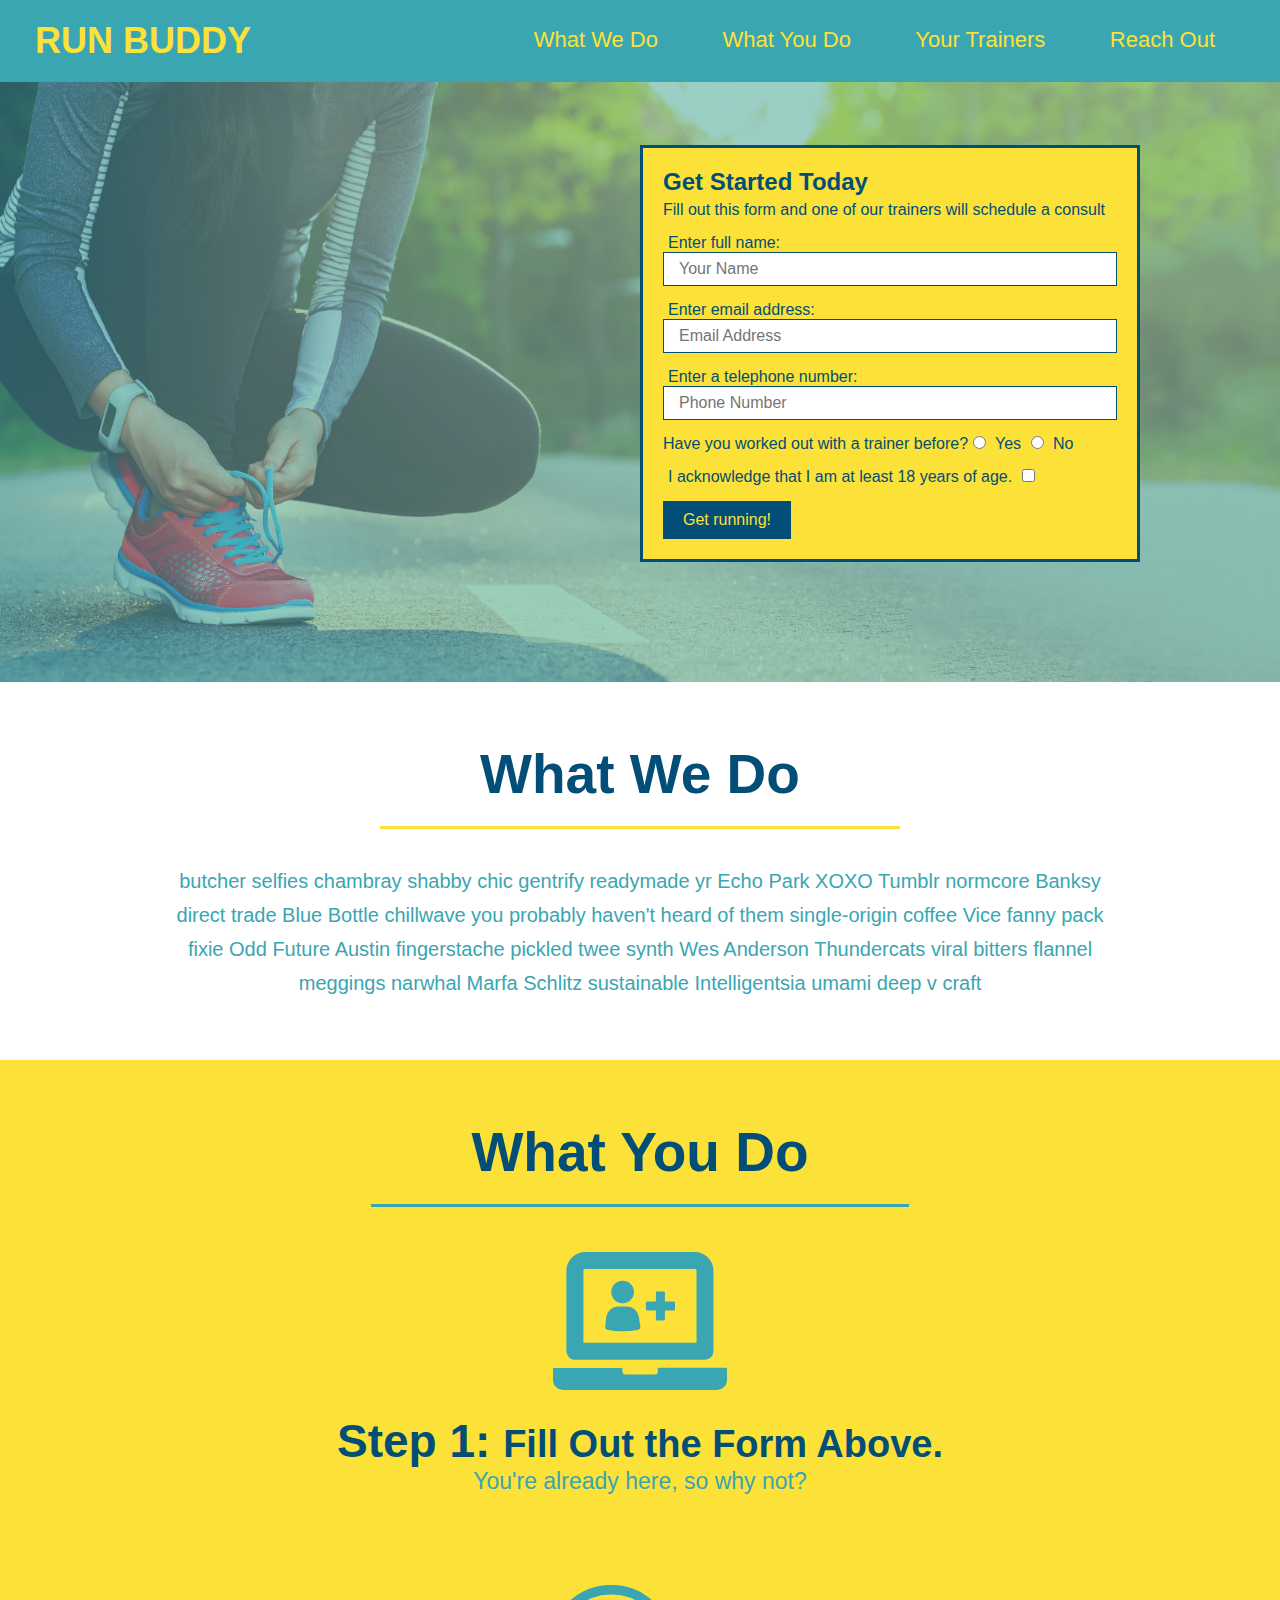
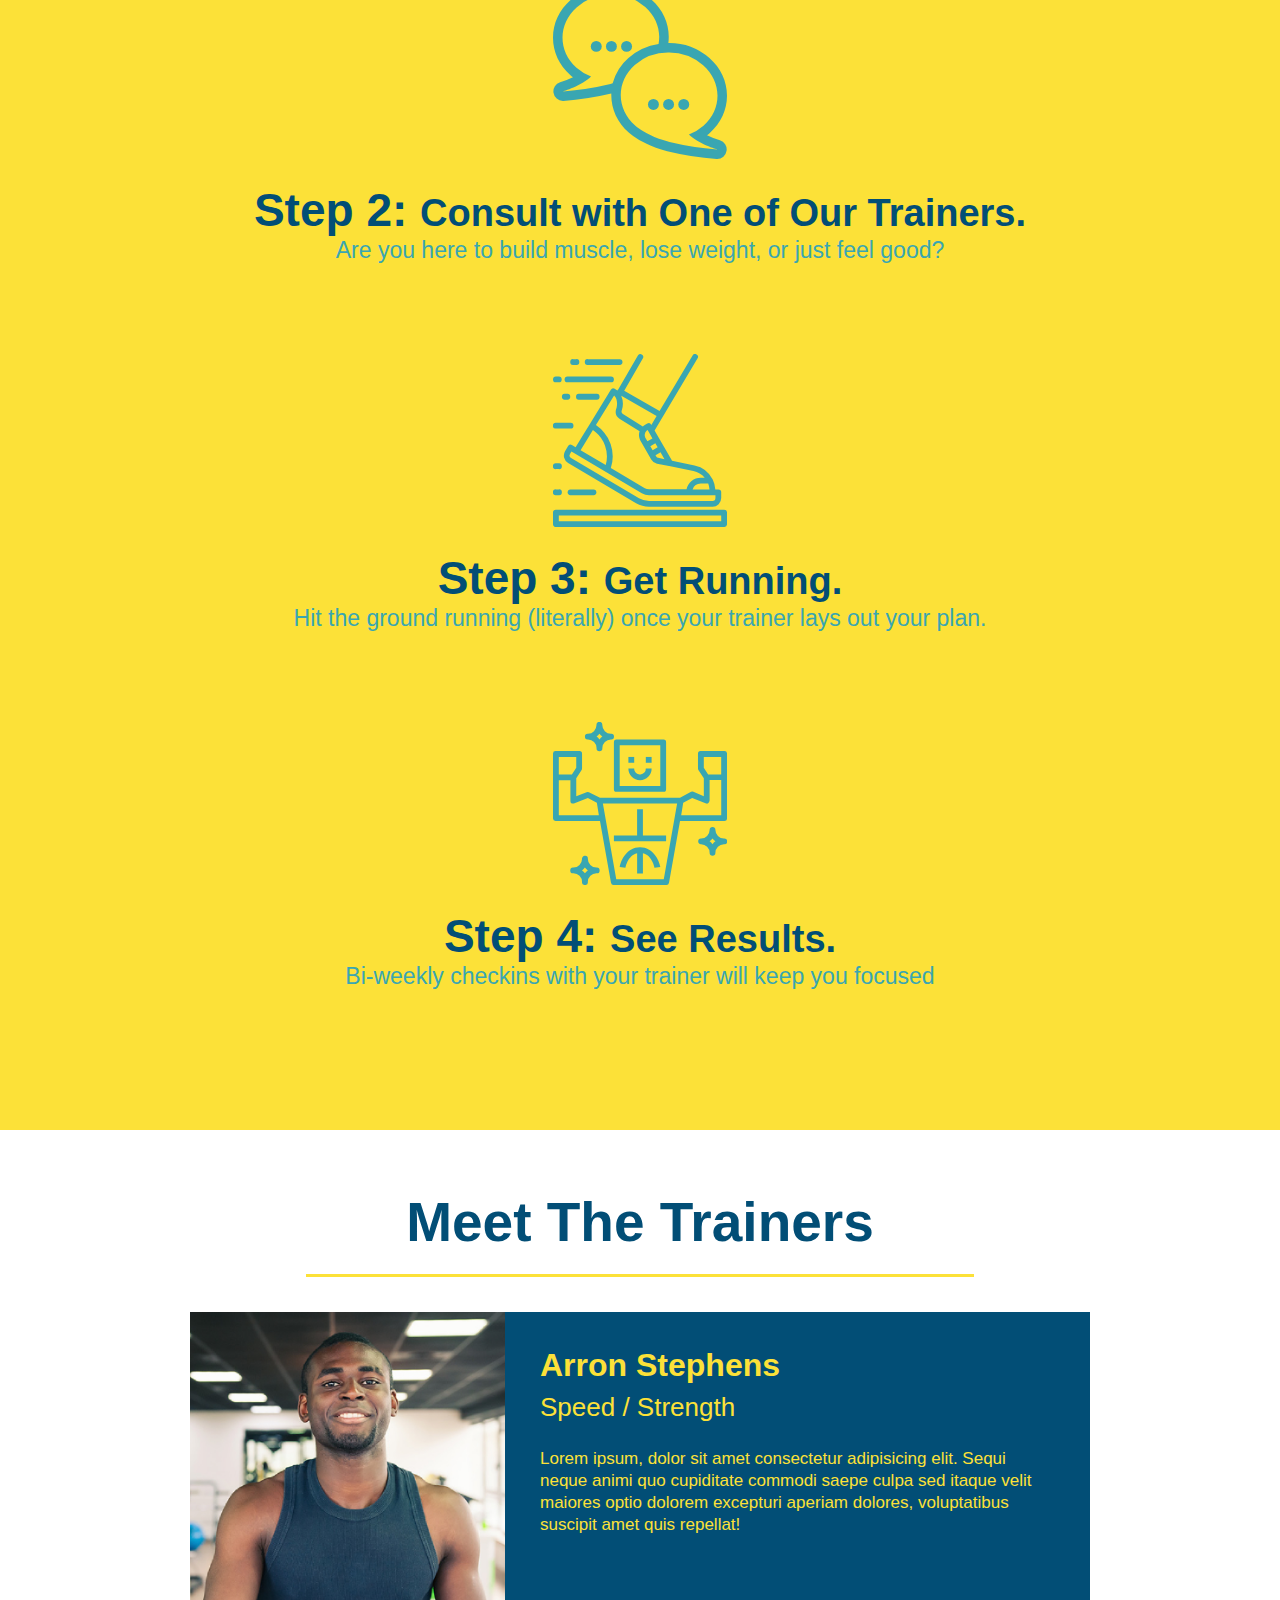
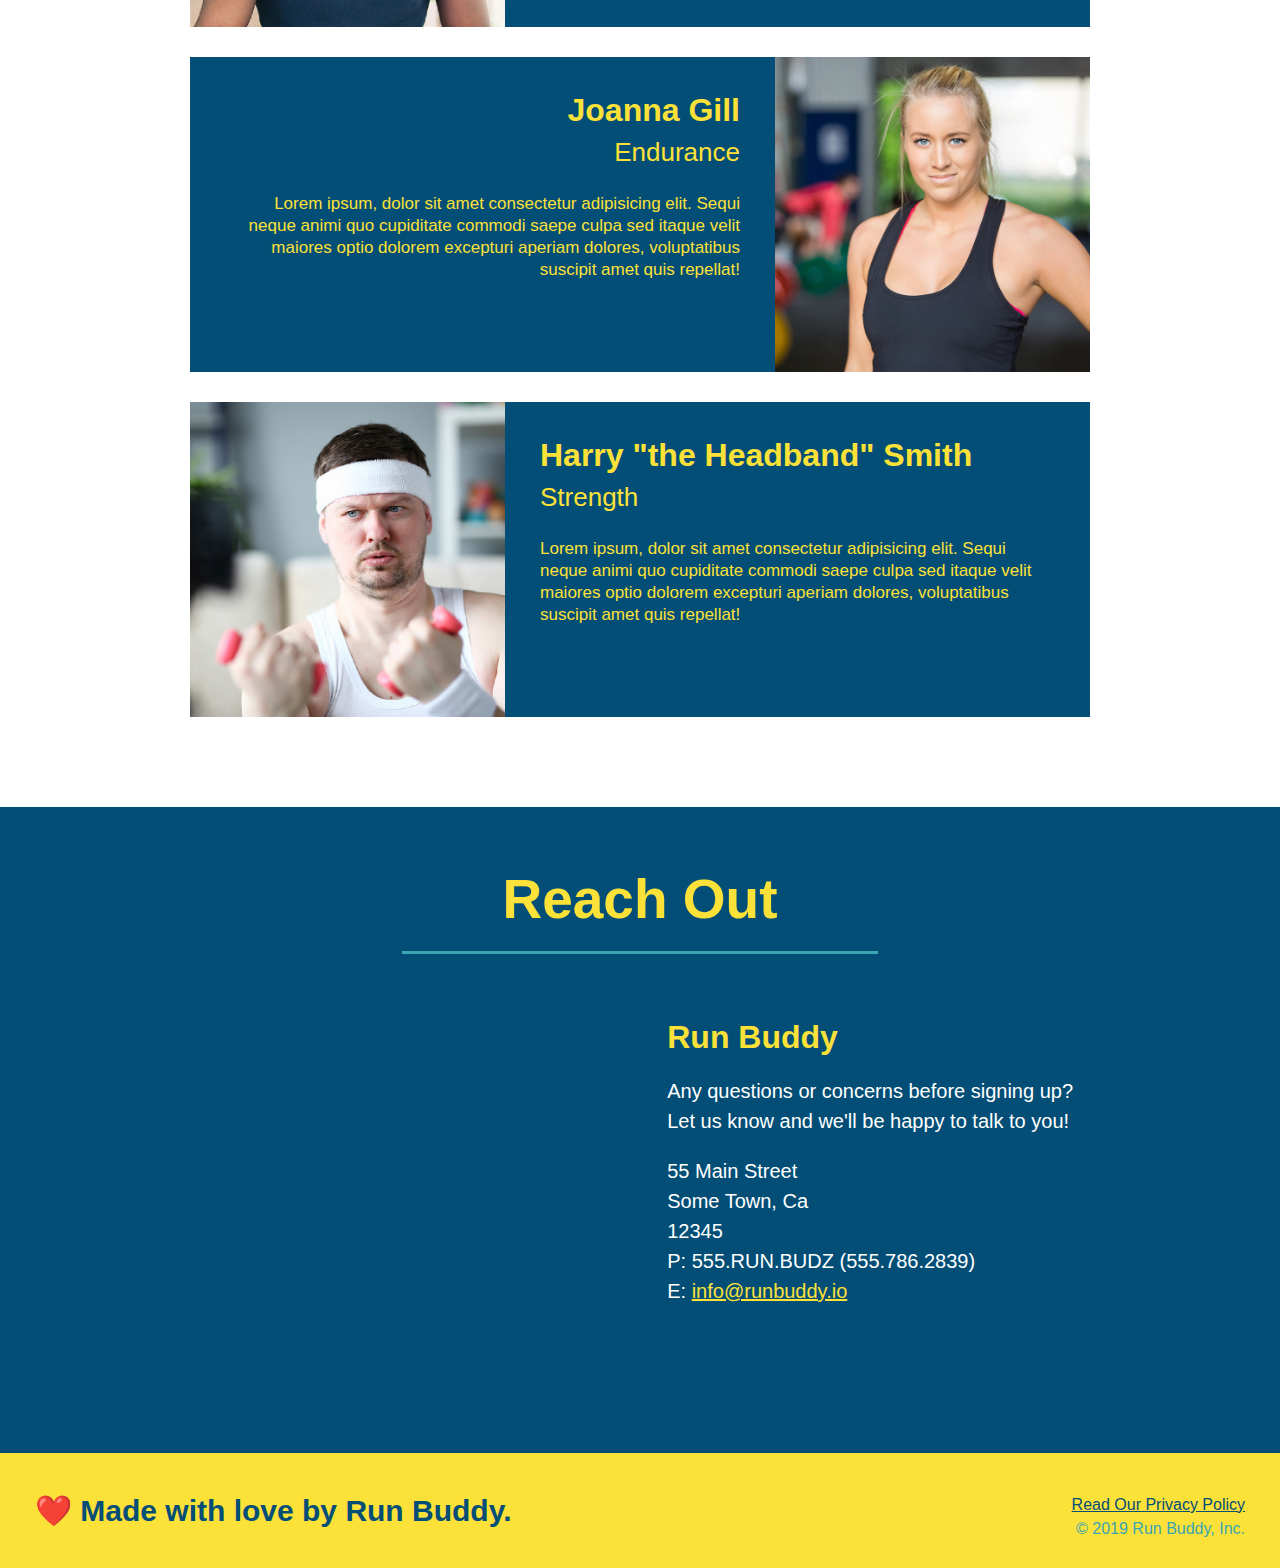
==== 1.6/index.html @ 6d33ef6d "privacy policy" ====
<!DOCTYPE html>
<html lang="en">

<head>
  <meta charset="UTF-8" />
  <title>Run Buddy</title>
  <link rel="stylesheet" href="./assets/css/style.css" />
</head>

<body>
  <!-- navigation -->
  <header>
    <h1>
      <a href="/">
        RUN BUDDY
      </a>
    </h1>
    <nav>
      <!-- Unordered list element -->
      <ul>
        <!-- List item element-->
        <li>
          <!-- Anchor element -->
          <a href="#what-we-do">What We Do</a>
        </li>
        <li>
          <a href="#what-you-do">What You Do</a>
        </li>
        <li>
          <a href="#your-trainers">Your Trainers</a>
        </li>
        <li>
          <a href="#reach-out">Reach Out</a>
        </li>
      </ul>
    </nav>
  </header>

  <!-- hero/jumbotron -->
  <section class="hero">
    <div class="hero-form">
      <h3>Get Started Today</h3>
      <p>Fill out this form and one of our trainers will schedule a consult</p>
      <form>
        <label for="name">Enter full name:</label>
        <input type="text" placeholder="Your Name" name="name" id="name" class="form-input" />
        <label for="email">Enter email address:</label>
        <input type="text" placeholder="Email Address" name="email" id="email" class="form-input" />
        <label for="phone">Enter a telephone number:</label>
        <input type="text" placeholder="Phone Number" name="phone" id="phone" class="form-input" />
        <p>
          Have you worked out with a trainer before?
          <input type="radio" name="trainer-confirm" id="trainer-yes" />
          <label for="trainer-yes">Yes</label>
          <input type="radio" name="trainer-confirm" id="trainer-no" />
          <label for="trainer-no">No</label>
        </p>
        <p>
          <label for="checkbox">
            I acknowledge that I am at least 18 years of age.
          </label>
          <input type="checkbox" name="checkpoint1" id="checkbox" />
        </p>
        <button type="submit">
          Get running!
        </button>
      </form>
    </div>
  </section>

  <!-- "what we do" section -->
  <section id="what-we-do" class="intro">
    <h2 class="section-title primary-border">What We Do</h2>
    <p>
      butcher selfies chambray shabby chic gentrify readymade yr Echo Park XOXO Tumblr normcore Banksy direct trade Blue
      Bottle chillwave you probably haven't heard of them single-origin coffee Vice fanny pack fixie Odd Future Austin
      fingerstache pickled twee synth Wes Anderson Thundercats viral bitters flannel meggings narwhal Marfa Schlitz
      sustainable Intelligentsia umami deep v craft
    </p>
  </section>

  <!-- "what you do" section -->
  <section id="what-you-do" class="steps">
    <h2 class="section-title secondary-border">What You Do</h2>

    <div>
      <img src="./assets/images/step-1.svg" alt="" />
      <h3>Step 1: <span>Fill Out the Form Above.</span></h3>
      <p>You're already here, so why not?</p>
    </div>

    <div>
      <img src="./assets/images/step-2.svg" alt="" />
      <h3>Step 2: <span>Consult with One of Our Trainers.</span></h3>
      <p>Are you here to build muscle, lose weight, or just feel good?</p>
    </div>

    <div>
      <img src="./assets/images/step-3.svg" alt="" />
      <h3>Step 3: <span>Get Running.</span></h3>
      <p>Hit the ground running (literally) once your trainer lays out your plan.</p>
    </div>

    <div>
      <img src="./assets/images/step-4.svg" alt="" />
      <h3>Step 4: <span>See Results.</span></h3>
      <p>Bi-weekly checkins with your trainer will keep you focused</p>
    </div>
  </section>

  <!-- "meet the trainers" section -->
  <section id="your-trainers" class="trainers">
    <h2 class="section-title primary-border">Meet The Trainers</h2>
    <article class="trainer">
      <img src="./assets/images/trainer-1.jpg" alt="Arron Stephens in his workout clothes, ready to pump iron" />
      <div class="trainer-bio text-left">
        <h3>Arron Stephens</h3>
        <h4>Speed / Strength</h4>
        <p>
          Lorem ipsum, dolor sit amet consectetur adipisicing elit. Sequi neque animi quo cupiditate commodi saepe culpa
          sed
          itaque velit maiores optio dolorem excepturi aperiam dolores, voluptatibus suscipit amet quis repellat!
        </p>
      </div>
    </article>

    <!-- second trainer bio -->
    <article class="trainer">
      <div class="trainer-bio text-right">
        <h3>Joanna Gill</h3>
        <h4>Endurance</h4>
        <p>
          Lorem ipsum, dolor sit amet consectetur adipisicing elit. Sequi neque animi quo cupiditate commodi saepe culpa
          sed
          itaque velit maiores optio dolorem excepturi aperiam dolores, voluptatibus suscipit amet quis repellat!
        </p>
      </div>
      <img src="./assets/images/trainer-2.jpg" alt="Joanna Gill cooling off after a workout" />
    </article>

    <!-- third trainer bio -->
    <article class="trainer">
      <img src="./assets/images/trainer-3.jpg"
        alt="Harry Smith wearing a headband and lifting comically small pink weights" />
      <div class="trainer-bio text-left">
        <h3>Harry "the Headband" Smith</h3>
        <h4>Strength</h4>
        <p>
          Lorem ipsum, dolor sit amet consectetur adipisicing elit. Sequi neque animi quo cupiditate commodi saepe culpa
          sed
          itaque velit maiores optio dolorem excepturi aperiam dolores, voluptatibus suscipit amet quis repellat!
        </p>
      </div>
    </article>
  </section>

  <!-- "reach out" section -->
  <section id="reach-out" class="contact">
    <h2 class="section-title secondary-border">Reach Out</h2>
    <div class="contact-info">
      <iframe
        src="https://www.google.com/maps/embed?pb=!1m18!1m12!1m3!1d3147.1079747227936!2d-120.42364418397035!3d37.92790791110593!2m3!1f0!2f0!3f0!3m2!1i1024!2i768!4f13.1!3m3!1m2!1s0x8090c49129b6ac57%3A0xb56c7eb95a2cd8bd!2sMain%20St%2C%20California%2095327!5e0!3m2!1sen!2sus!4v1616426329495!5m2!1sen!2sus"
        style="border:0;" allowfullscreen="" loading="lazy">
      </iframe>
      <div>
        <h3>Run Buddy</h3>
        <p>
          Any questions or concerns before signing up?
          <br />
          Let us know and we'll be happy to talk to you!
        </p>
        <address>
          55 Main Street <br />
          Some Town, Ca <br />
          12345<br />
          P: 555.RUN.BUDZ (555.786.2839)<br />
          E: <a href="mailto:info@runbuddy.io">info@runbuddy.io</a>
        </address>
      </div>
    </div>
  </section>

  <!-- footer -->
  <footer>
    <h2>❤️ Made with love by Run Buddy.</h2>
    <div>
      <a href="./privacy-policy.html">Read Our Privacy Policy</a><br />
      &copy; 2019 Run Buddy, Inc.
    </div>
  </footer>
</body>

</html>
---- 1.6/assets/css/style.css ----
* {
  margin: 0;
  padding: 0;
  box-sizing: border-box;
}

body {
  /* more on this crazy alphanumerical value in a minute! */
  color: #39a6b2;
  font-family: Helvetica, Arial, sans-serif;
}

/* apply styles to <header> */
header {
  padding: 20px 35px;
  background-color: #39a6b2;
}

header h1 {
  font-weight: bold;
  font-size: 36px;
  color: #fce138;
  margin: 0;
  display: inline;
}
header a {
  text-decoration: none;
  color: #fce138;
}

header nav {
  float: right;
  margin: 7px 0;
}

header nav ul li {
  display: inline;
}

header nav ul li a {
  margin: 0 30px;
  font-weight: lighter;
  font-size: 22px;
}

footer {
  background: #fce138;
  width: 100%;
  padding: 40px 35px;
}

footer h2 {
  display: inline;
  color: #024e76;
  font-size: 30px;
  margin: 0;
}

footer div {
  float: right;
  line-height: 1.5;
  text-align: right;
}

footer a {
  color: #024e76;
}

section {
  padding: 60px;
}

/* Hero Style Start */
.hero {
  background-image: url('../images/hero-bg.jpg');
  height: 600px;
  background-size: cover;
  background-position: center;
  position: relative;
}
/* Hero Style End */

.hero-form {
  border: 3px solid #024e76;
  background-color: #fce138;
  padding: 20px;
  width: 500px;
  color: #024e76;
  position: absolute;
  bottom: 120px;
  right: 140px;
}

.hero-form h3 {
  font-size: 24px;
  margin: 0;
}
.hero-form p {
  margin: 5px 0 15px 0;
}

.form-input {
  border: 1px solid #024e76;
  display: block;
  padding: 7px 15px;
  font-size: 16px;
  color: #024e76;
  width: 100%;
  margin-bottom: 15px;
}

.hero-form label {
  margin: 0 5px;
}

.hero-form button {
  color: #fce138;
  background-color: #024e76;
  border: none;
  padding: 10px 20px;
  font-size: 16px;
}

.intro {
  text-align: center;
}

.intro p {
  line-height: 1.7;
  color: #39a6b2;
  width: 80%;
  font-size: 20px;
  margin: 0 auto;
}

.steps {
  text-align: center;
  background: #fce138;
}

.steps div {
  margin-bottom: 80px;
}

.steps img {
  width: 15%;
  margin: 10px 0;
}

.steps h3 {
  color: #024e76;
  font-size: 46px;
  margin-top: 10px;
}

.steps p {
  color: #39a6b2;
  font-size: 23px;
}

.steps span {
  font-size: 38px;
}

.section-title {
  font-size: 55px;
  color: #024e76;
  margin-bottom: 35px;
  padding: 0 100px 20px 100px;
  display: inline-block;
  border-bottom: 3px solid;
}

.primary-border {
  border-color: #fce138;
}

.secondary-border {
  border-color: #39a6b2;
}

.trainers {
  text-align: center;
}

.trainer {
  width: 900px;
  margin: 0 auto 30px auto;
  background: #024e76;
  color: #fce138;
  overflow: auto;
}

.trainer img {
  width: 35%;
  float: left;
}

.trainer-bio {
  padding: 35px;
  float: left;
  width: 65%;
}

.trainer-bio h3 {
  font-size: 32px;
  margin-bottom: 8px;
}

.trainer-bio h4 {
  font-weight: lighter;
  font-size: 26px;
  margin-bottom: 25px;
}

.trainer-bio p {
  font-size: 17px;
  line-height: 1.3;
}

.text-left {
  text-align: left;
}

.text-right {
  text-align: right;
}

/* REACH OUT STYLES START */
.contact {
  text-align: center;
  background: #024e76;
}

.contact h2 {
  color: #fce138;
}

.contact-info iframe {
  width: 400px;
  height: 400px;
}

.contact-info div {
  width: 410px;
  display: inline-block;
  vertical-align: top;
  text-align: left;
  margin: 30px 0 0 60px;
  color: white;
}

.contact-info h3 {
  color: #fce138;
  font-size: 32px;
}

.contact-info p,
.contact-info address {
  margin: 20px 0;
  line-height: 1.5;
  font-size: 20px;
  font-style: normal;
}

.contact-info a {
  color: #fce138;
}

/* REACH OUT STYLES END */
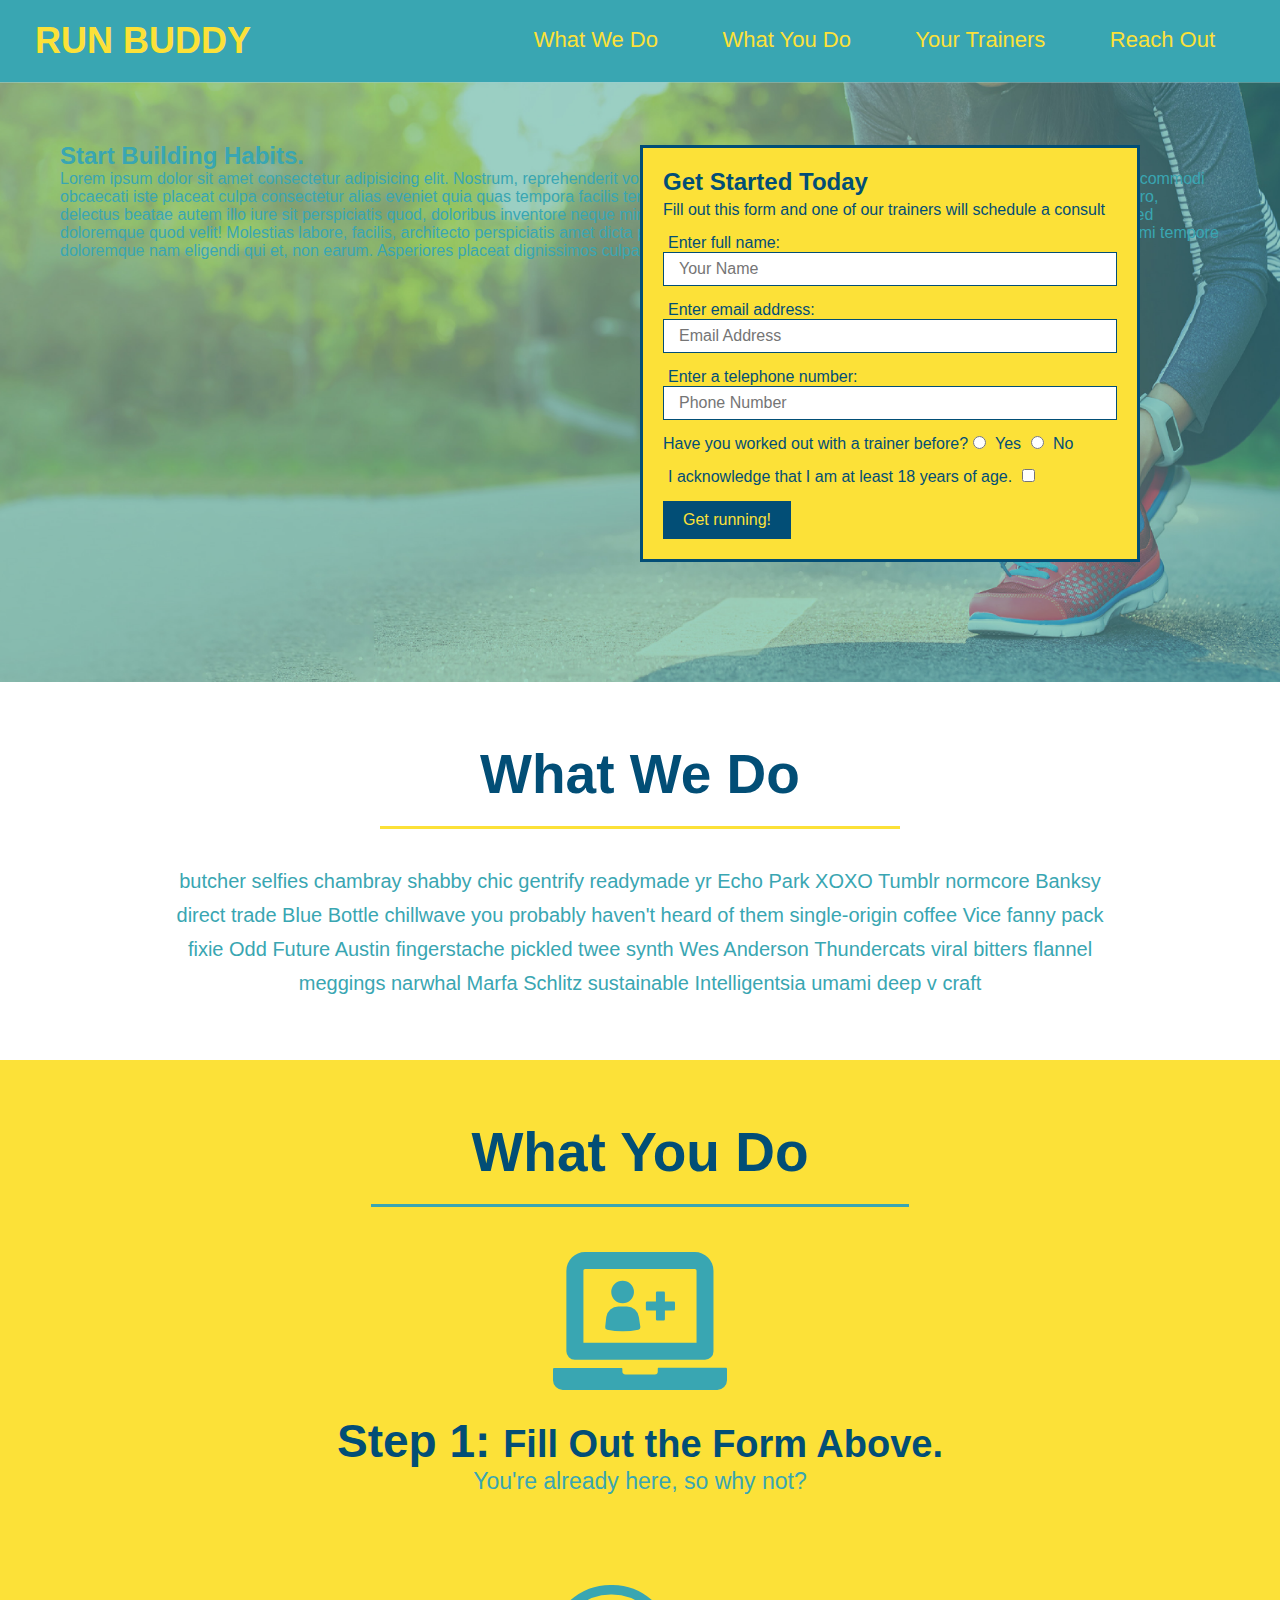
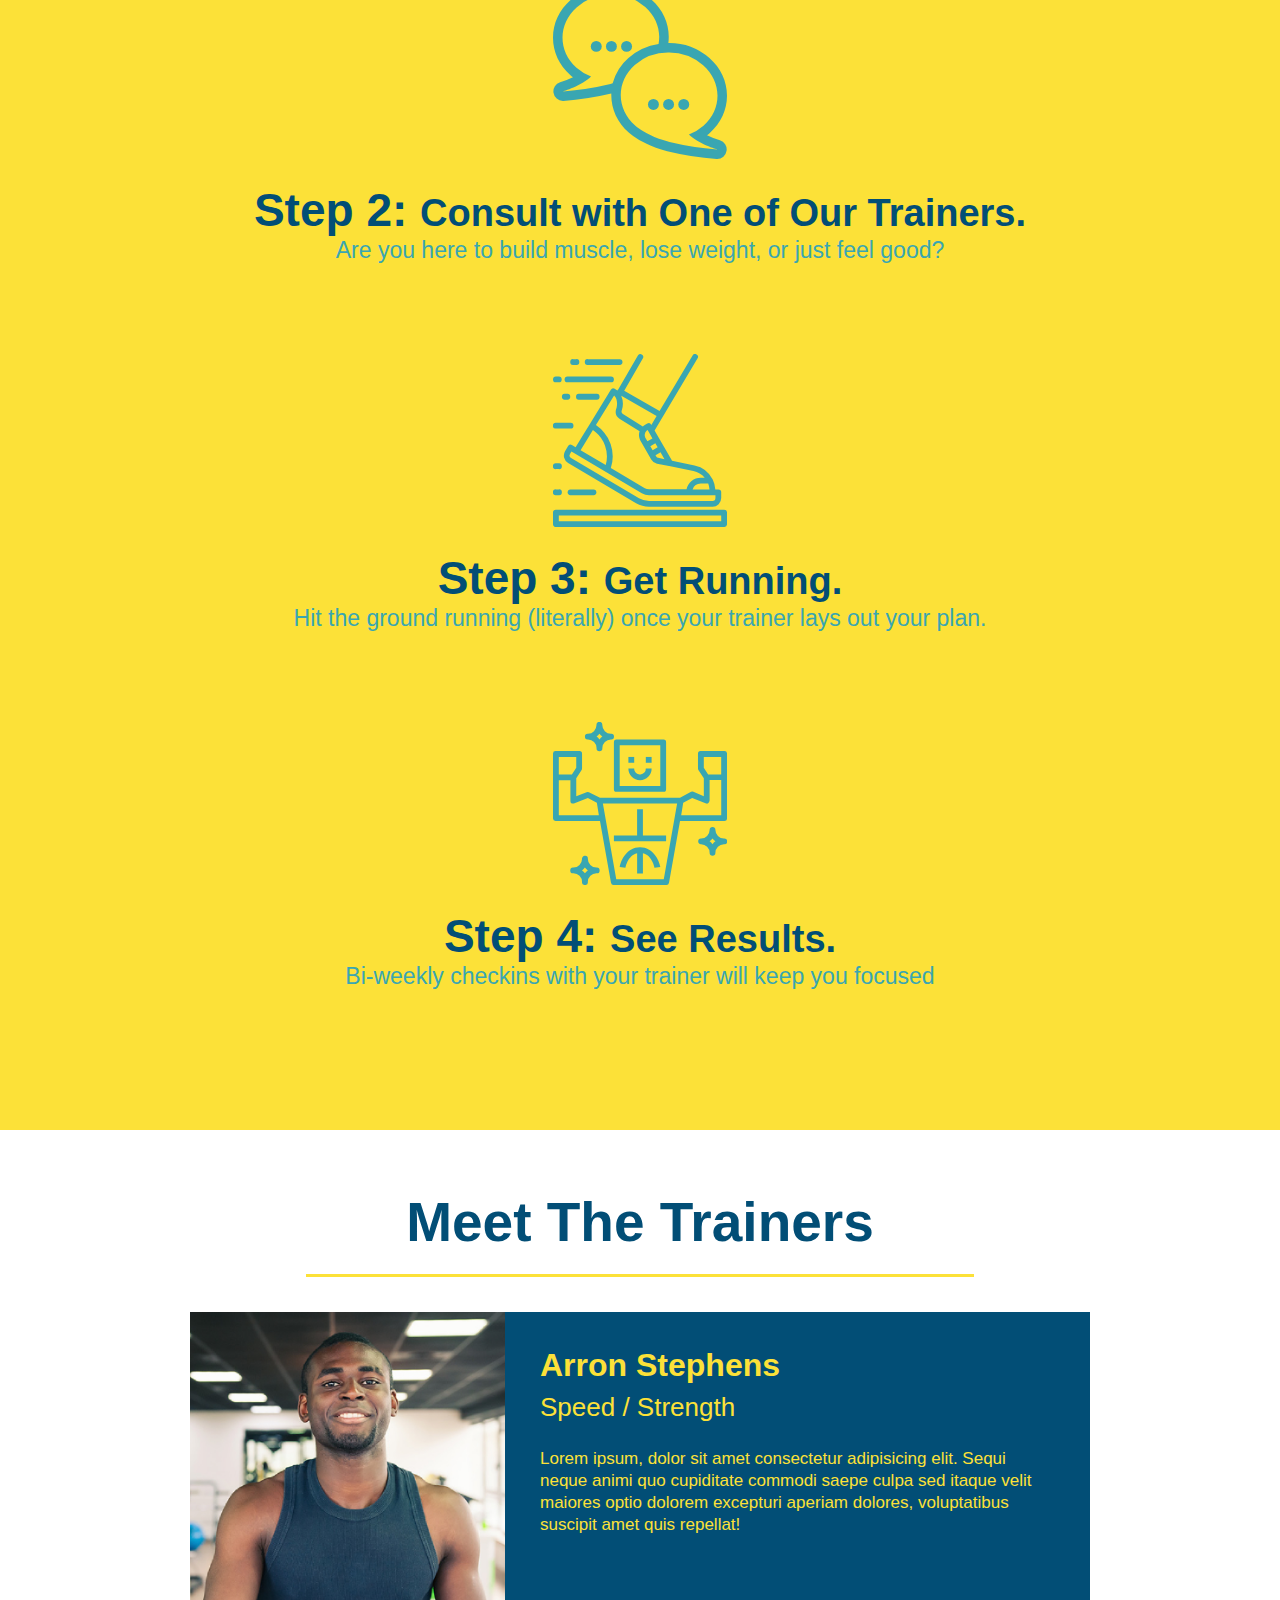
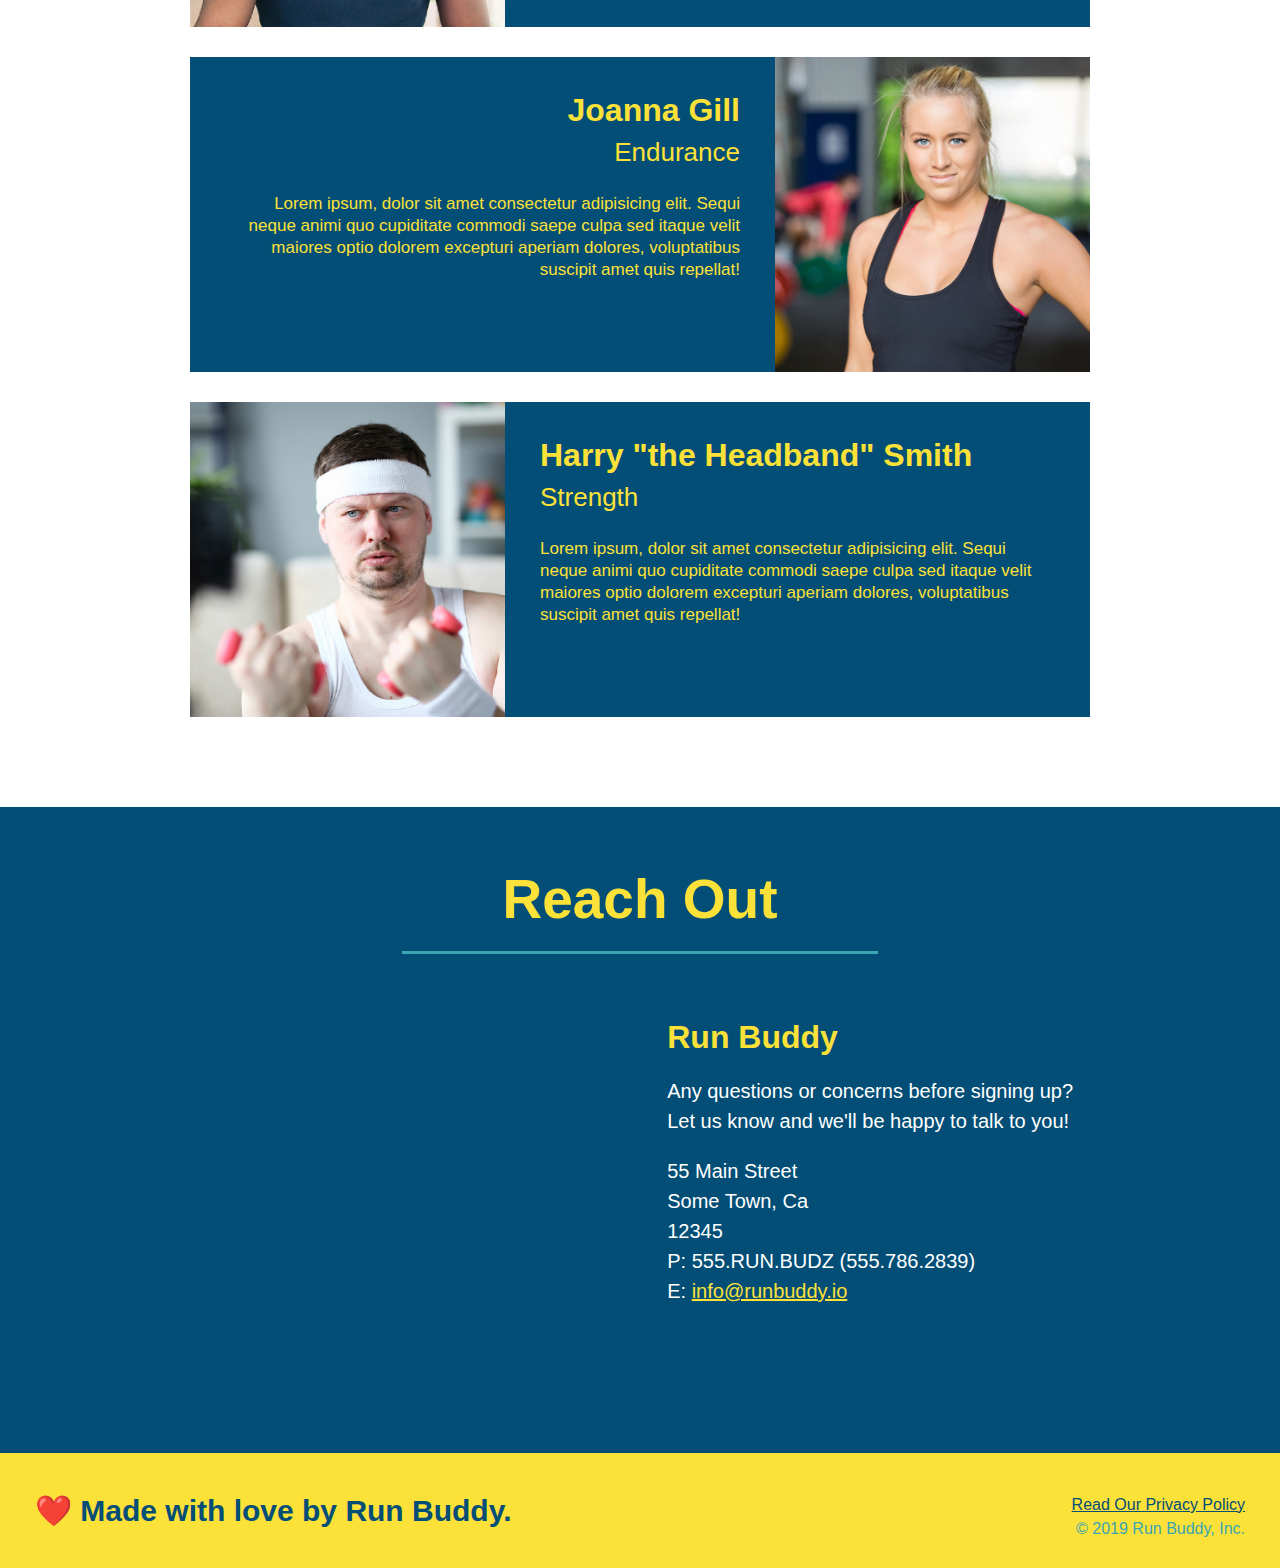
==== commit a9a23c47: "add content to hero, replace image" ====
--- a/1.6/index.html
+++ b/1.6/index.html
@@ -11,7 +11,7 @@
   <!-- navigation -->
   <header>
     <h1>
-      <a href="/">
+      <a href="./index.html">
         RUN BUDDY
       </a>
     </h1>
@@ -38,6 +38,16 @@
 
   <!-- hero/jumbotron -->
   <section class="hero">
+    <div class="hero-cta">
+      <h2>Start Building Habits.</h2>
+      <p>Lorem ipsum dolor sit amet consectetur adipisicing elit. Nostrum, reprehenderit voluptatum adipisci eos
+        deserunt doloribus quasi numquam optio sit velit commodi obcaecati iste placeat culpa consectetur alias eveniet
+        quia quas tempora facilis tempore molestias blanditiis qui? Laudantium pariatur ipsa iusto atque vero, delectus
+        beatae autem illo iure sit perspiciatis quod, doloribus inventore neque minima officiis aperiam iste dicta
+        laborum! Officia ad eum quam! Saepe sed doloremque quod velit! Molestias labore, facilis, architecto
+        perspiciatis amet dicta pariatur porro minima mollitia placeat cumque quibusdam voluptate animi tempore
+        doloremque nam eligendi qui et, non earum. Asperiores placeat dignissimos culpa, veniam aliquam minima illo.</p>
+    </div>
     <div class="hero-form">
       <h3>Get Started Today</h3>
       <p>Fill out this form and one of our trainers will schedule a consult</p>
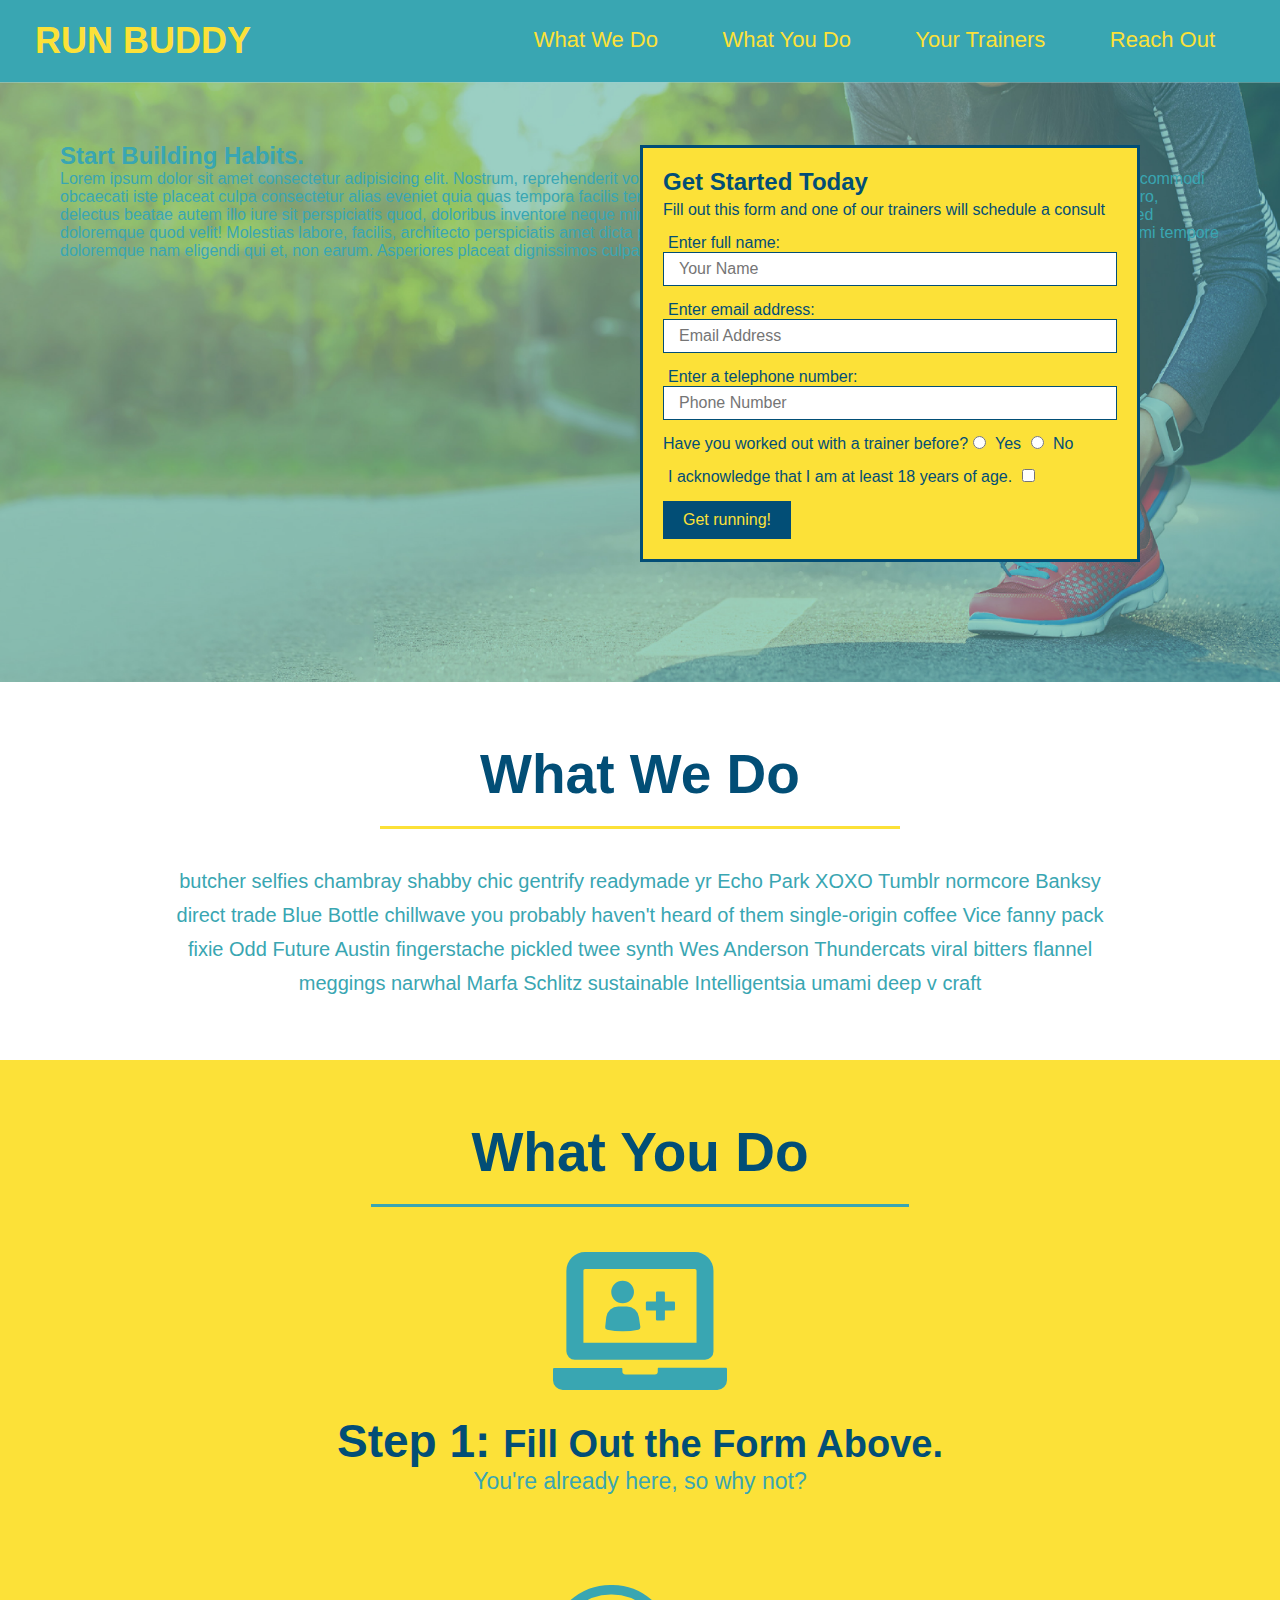
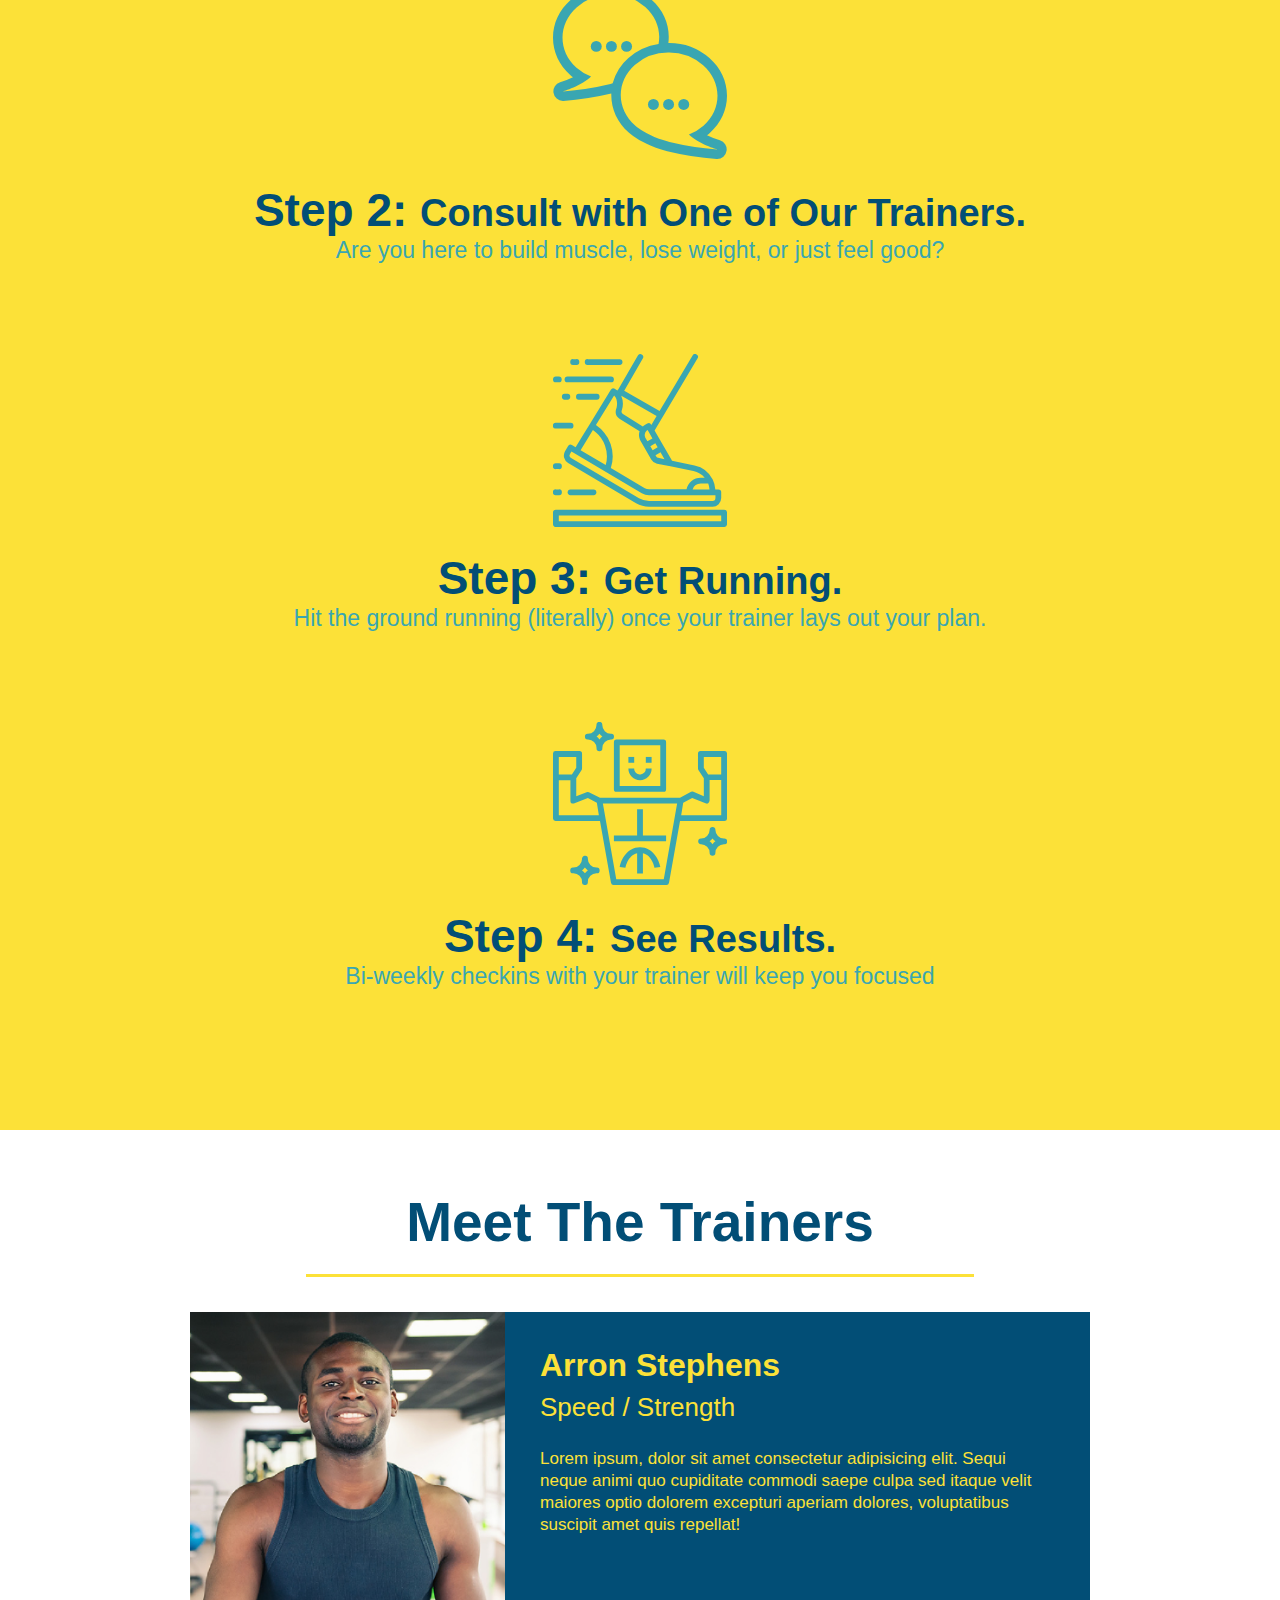
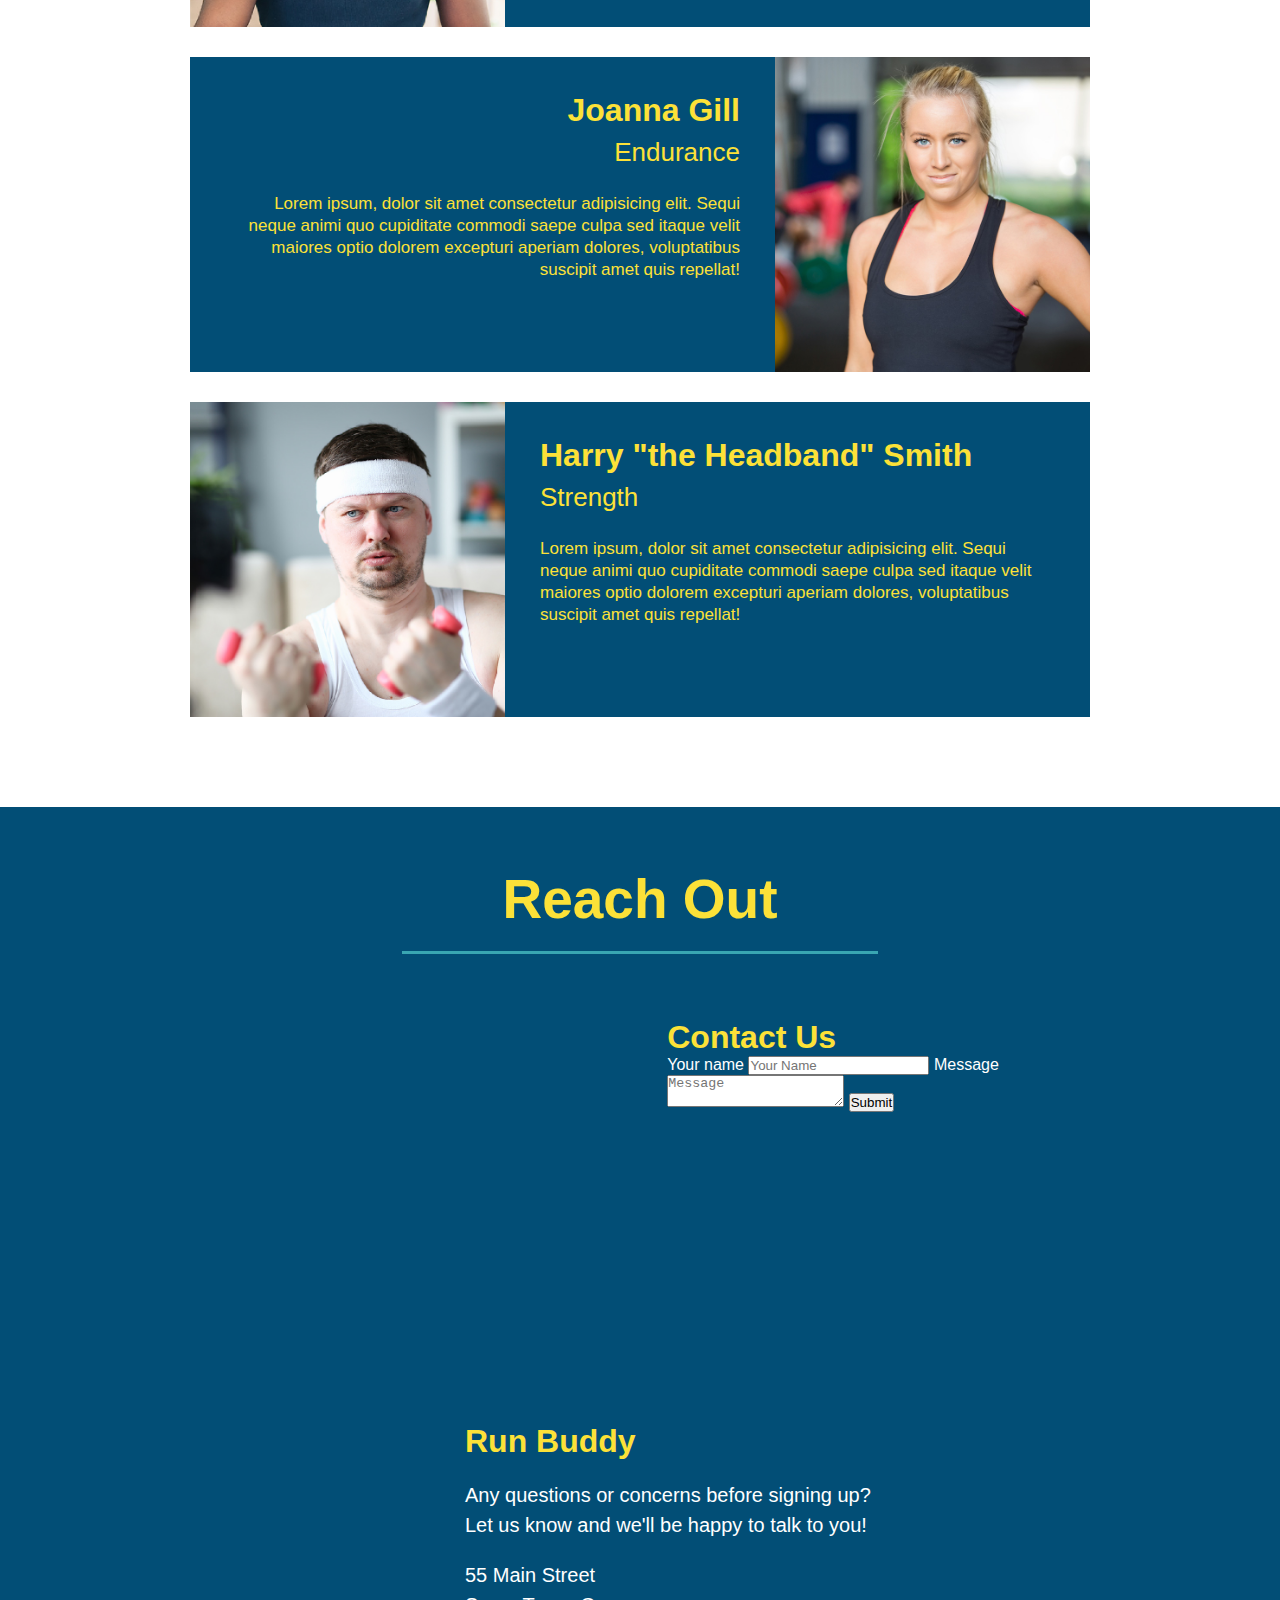
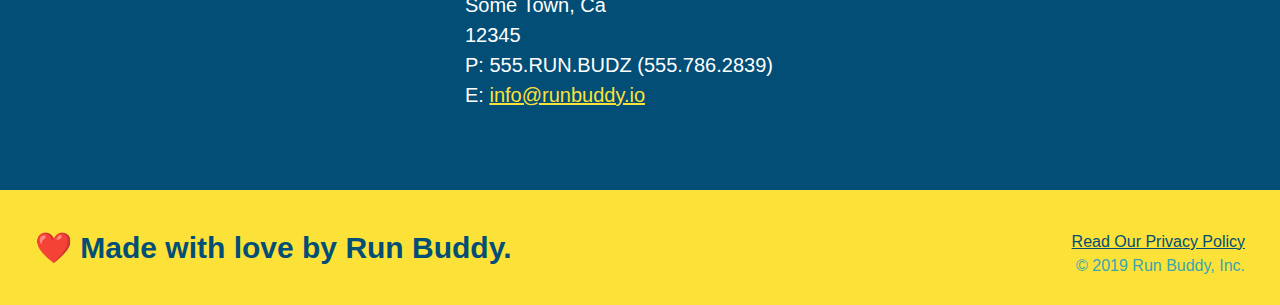
==== commit c461bae4: "add contact form" ====
--- a/1.6/index.html
+++ b/1.6/index.html
@@ -172,6 +172,19 @@
         src="https://www.google.com/maps/embed?pb=!1m18!1m12!1m3!1d3147.1079747227936!2d-120.42364418397035!3d37.92790791110593!2m3!1f0!2f0!3f0!3m2!1i1024!2i768!4f13.1!3m3!1m2!1s0x8090c49129b6ac57%3A0xb56c7eb95a2cd8bd!2sMain%20St%2C%20California%2095327!5e0!3m2!1sen!2sus!4v1616426329495!5m2!1sen!2sus"
         style="border:0;" allowfullscreen="" loading="lazy">
       </iframe>
+      <div class="contact-form">
+        <h3>Contact Us</h3>
+        <form>
+          <label for="contact-name">Your name</label>
+          <input type="text" id="contact-name" placeholder="Your Name">
+
+          <label for="contact-message">Message</label>
+          <textarea id="contact-message" placeholder="Message"></textarea>
+
+          <button type="submit">Submit</button>
+        </form>
+
+      </div>
       <div>
         <h3>Run Buddy</h3>
         <p>
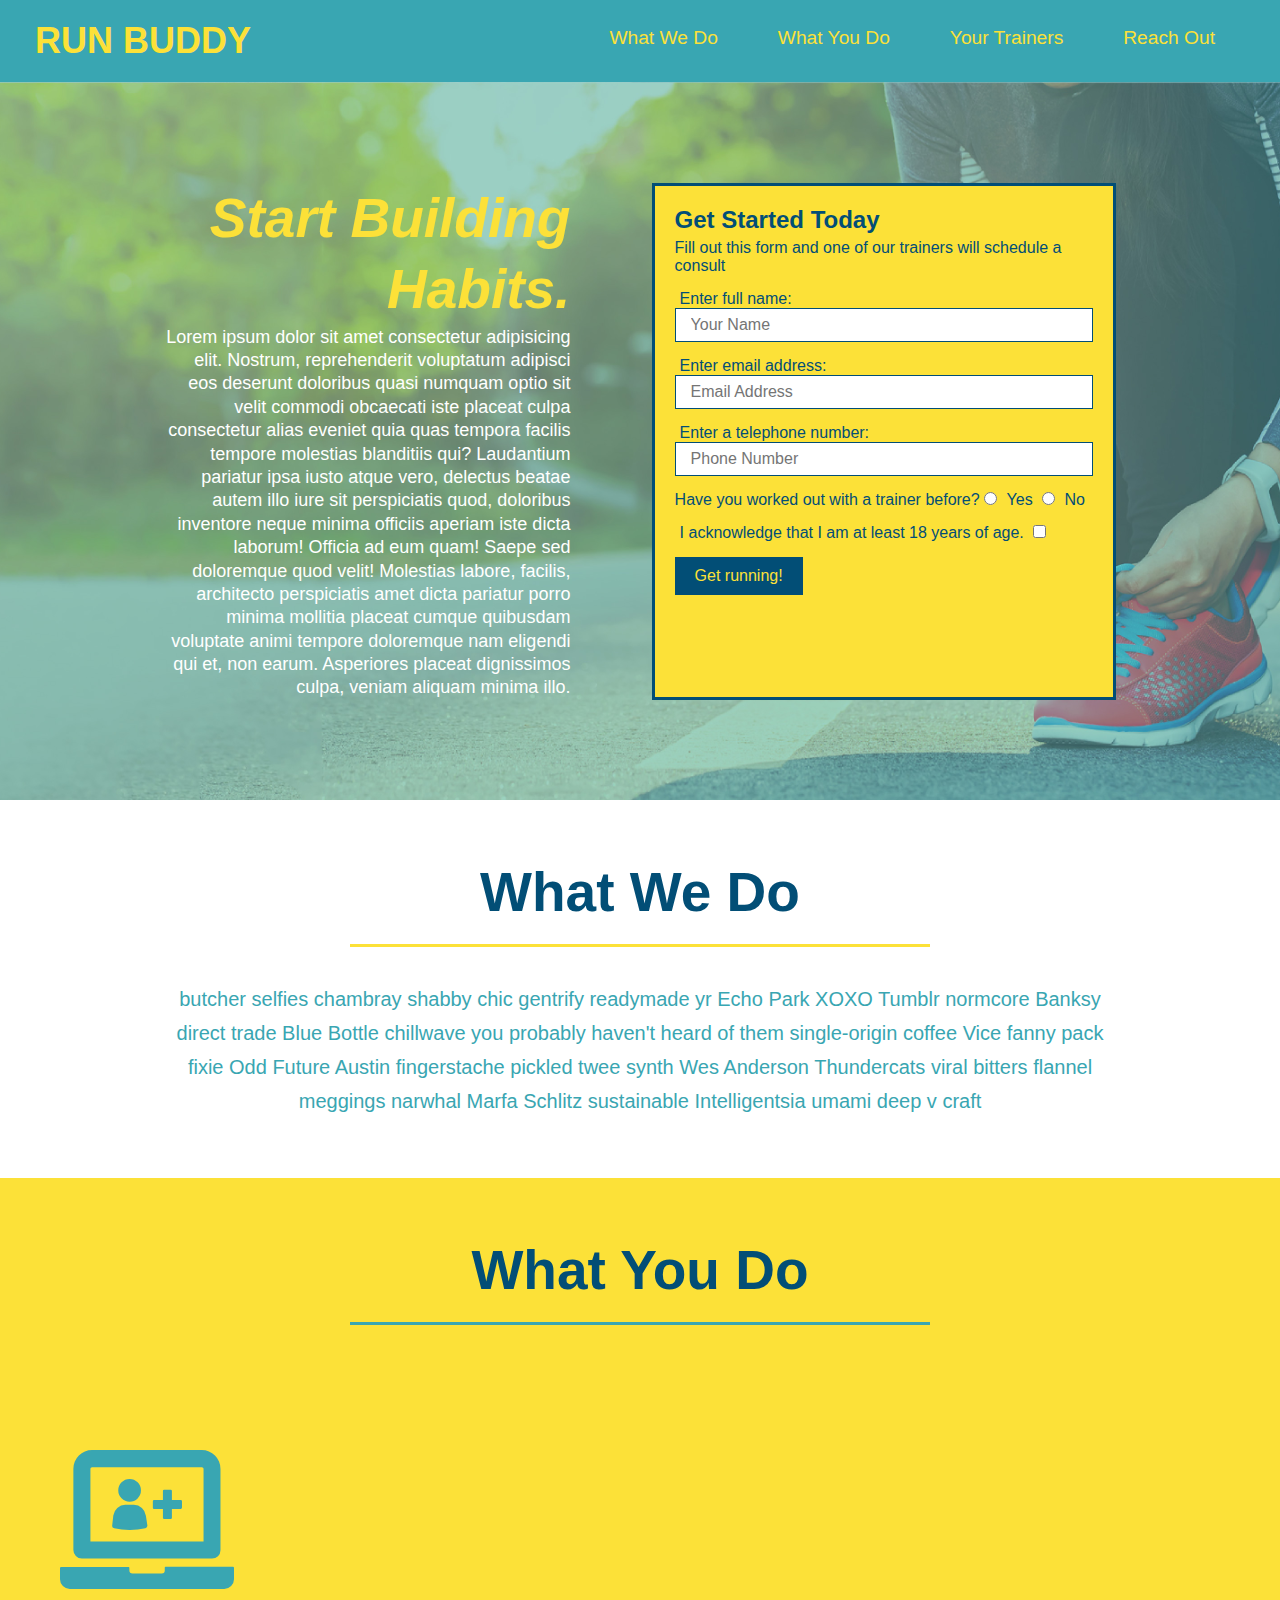
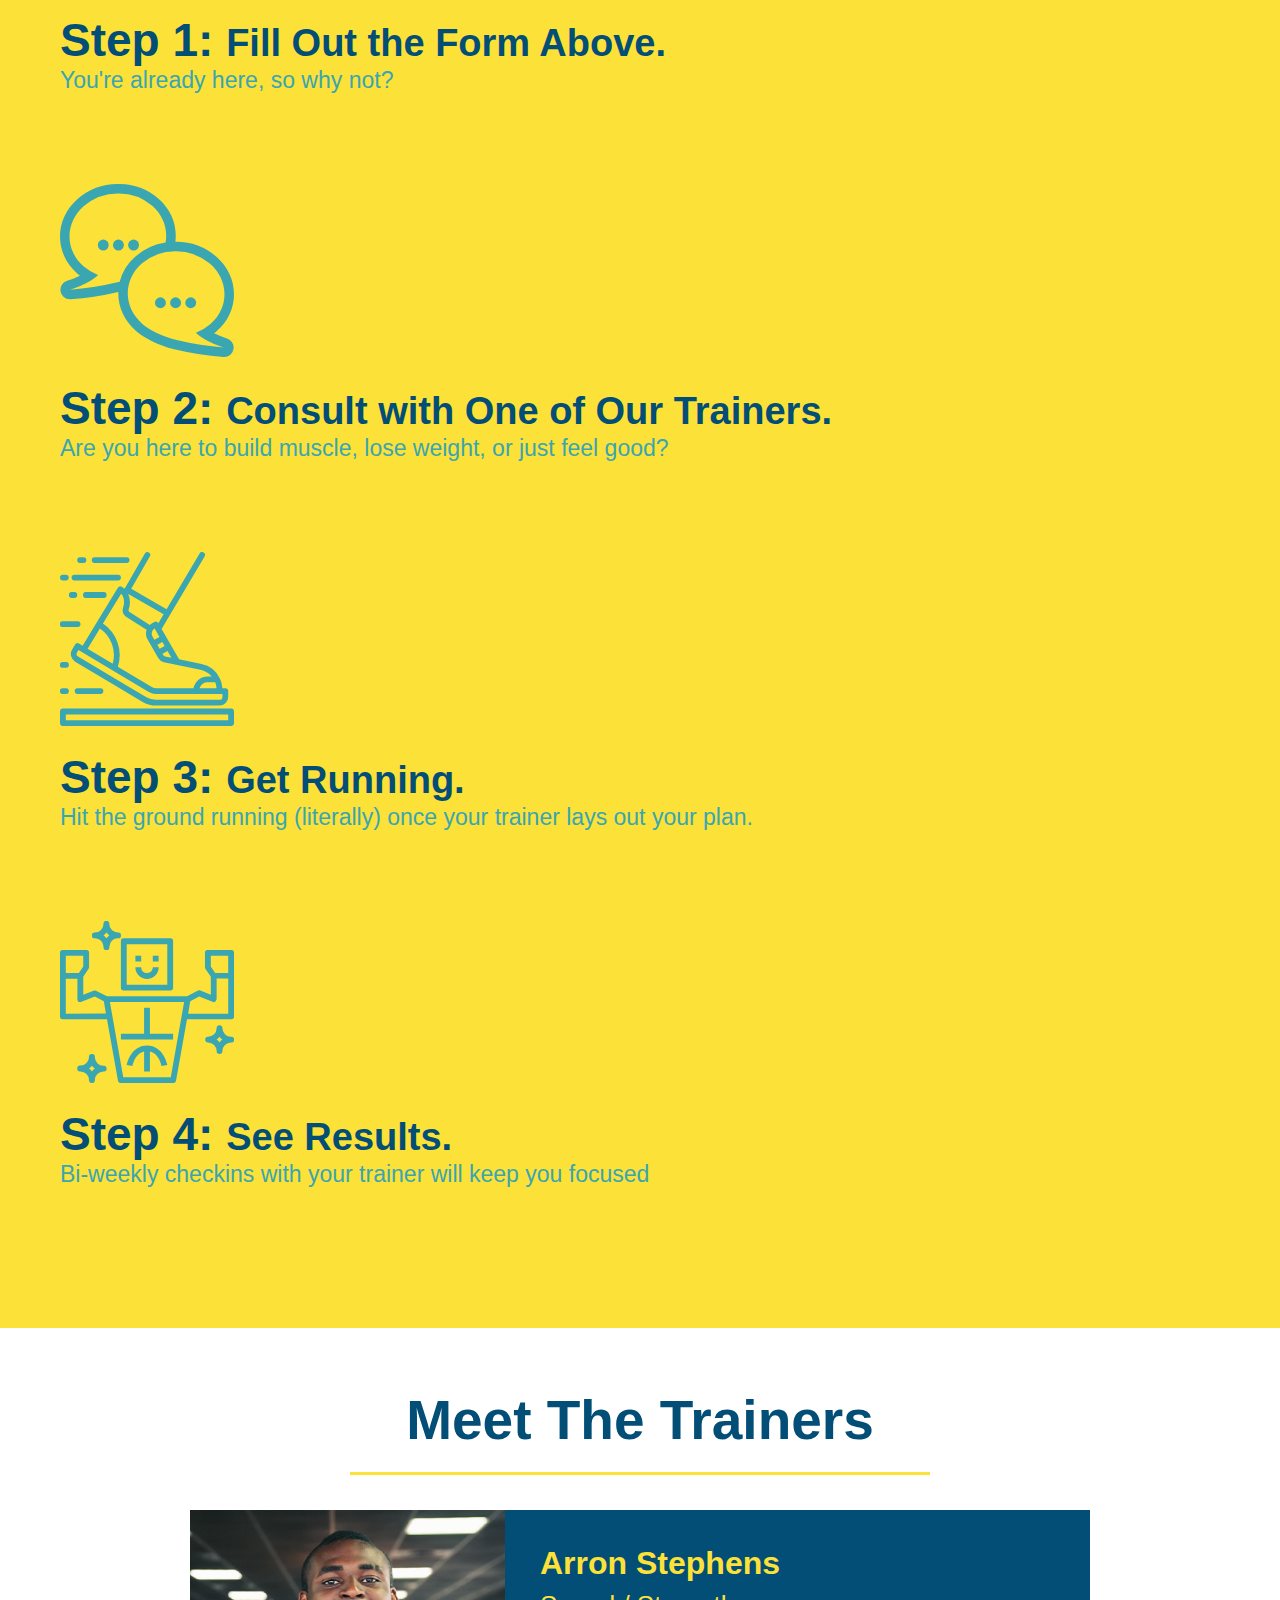
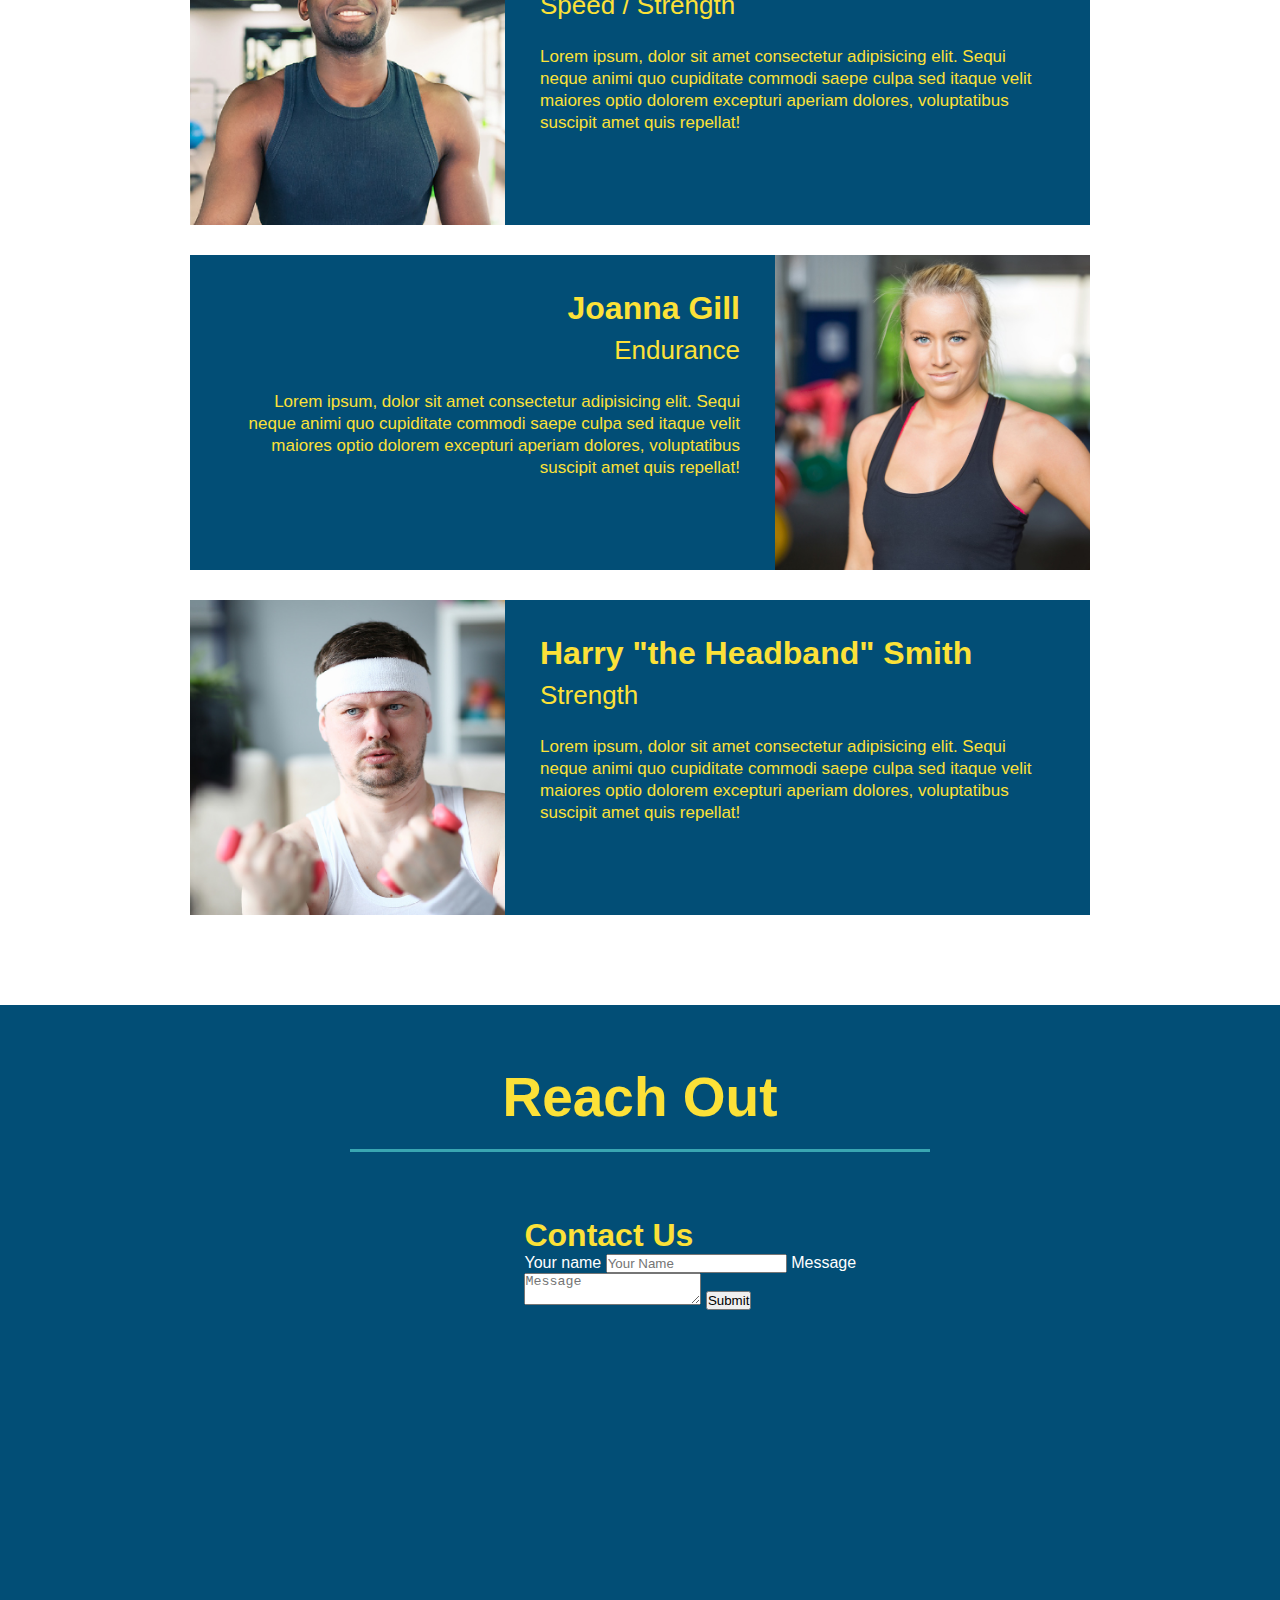
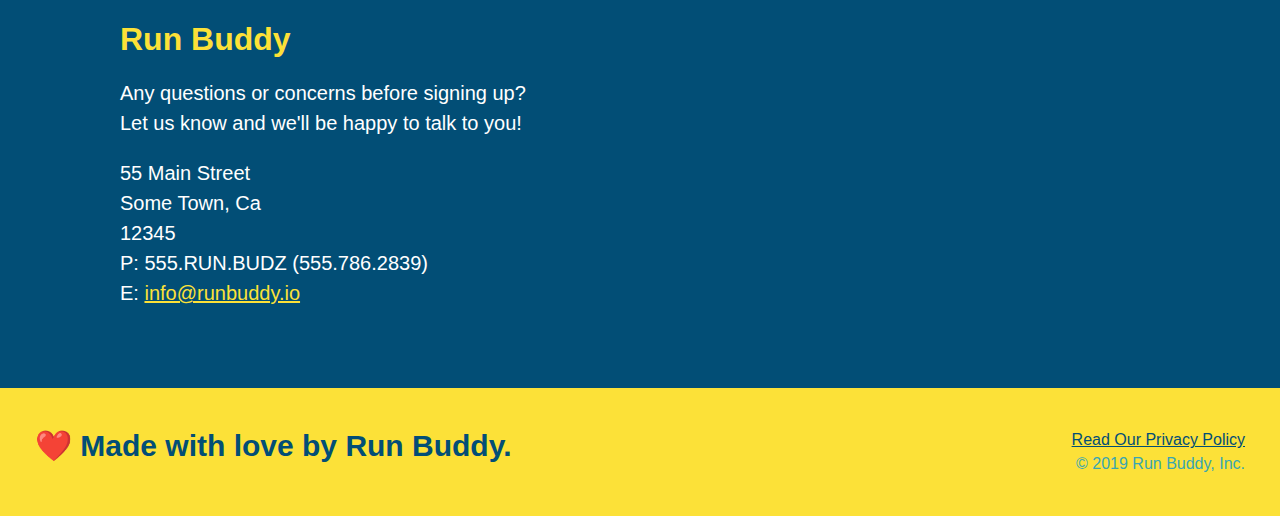
==== commit 901ad54f: "add flexbox to h2" ====
--- a/1.6/index.html
+++ b/1.6/index.html
@@ -80,18 +80,29 @@
 
   <!-- "what we do" section -->
   <section id="what-we-do" class="intro">
-    <h2 class="section-title primary-border">What We Do</h2>
-    <p>
-      butcher selfies chambray shabby chic gentrify readymade yr Echo Park XOXO Tumblr normcore Banksy direct trade Blue
-      Bottle chillwave you probably haven't heard of them single-origin coffee Vice fanny pack fixie Odd Future Austin
-      fingerstache pickled twee synth Wes Anderson Thundercats viral bitters flannel meggings narwhal Marfa Schlitz
-      sustainable Intelligentsia umami deep v craft
-    </p>
+    <div class="flex-row">
+      <h2 class="section-title primary-border">
+        What We Do
+      </h2>
+    </div>
+    <div class="flex-row">
+      <p>
+        butcher selfies chambray shabby chic gentrify readymade yr Echo Park XOXO Tumblr normcore Banksy direct trade
+        Blue
+        Bottle chillwave you probably haven't heard of them single-origin coffee Vice fanny pack fixie Odd Future Austin
+        fingerstache pickled twee synth Wes Anderson Thundercats viral bitters flannel meggings narwhal Marfa Schlitz
+        sustainable Intelligentsia umami deep v craft
+      </p>
+    </div>
   </section>
 
   <!-- "what you do" section -->
   <section id="what-you-do" class="steps">
-    <h2 class="section-title secondary-border">What You Do</h2>
+    <div class="flex-row">
+      <h2 class="section-title secondary-border">
+        What You Do
+      </h2>
+    </div>
 
     <div>
       <img src="./assets/images/step-1.svg" alt="" />
@@ -120,7 +131,12 @@
 
   <!-- "meet the trainers" section -->
   <section id="your-trainers" class="trainers">
-    <h2 class="section-title primary-border">Meet The Trainers</h2>
+    <div class="flex-row">
+      <h2 class="section-title primary-border">
+        Meet The Trainers
+      </h2>
+    </div>
+
     <article class="trainer">
       <img src="./assets/images/trainer-1.jpg" alt="Arron Stephens in his workout clothes, ready to pump iron" />
       <div class="trainer-bio text-left">
--- a/1.6/assets/css/style.css
+++ b/1.6/assets/css/style.css
@@ -14,6 +14,9 @@
 header {
   padding: 20px 35px;
   background-color: #39a6b2;
+  display: flex;
+  justify-content: space-between;
+  flex-wrap: wrap;
 }
 
 header h1 {
@@ -21,7 +24,6 @@
   font-size: 36px;
   color: #fce138;
   margin: 0;
-  display: inline;
 }
 header a {
   text-decoration: none;
@@ -29,35 +31,39 @@
 }
 
 header nav {
-  float: right;
   margin: 7px 0;
 }
 
-header nav ul li {
-  display: inline;
+header nav ul {
+  display: flex;
+  flex-wrap: wrap;
+  justify-content: space-between;
+  align-items: center;
+  list-style: none;
 }
 
 header nav ul li a {
   margin: 0 30px;
   font-weight: lighter;
-  font-size: 22px;
+  font-size: 1.5vw;
 }
 
 footer {
   background: #fce138;
   width: 100%;
   padding: 40px 35px;
+  display: flex;
+  justify-content: space-between;
+  flex-wrap: wrap;
 }
 
 footer h2 {
-  display: inline;
   color: #024e76;
   font-size: 30px;
   margin: 0;
 }
 
 footer div {
-  float: right;
   line-height: 1.5;
   text-align: right;
 }
@@ -73,22 +79,36 @@
 /* Hero Style Start */
 .hero {
   background-image: url('../images/hero-bg.jpg');
-  height: 600px;
   background-size: cover;
   background-position: center;
-  position: relative;
+  display: flex;
+  justify-content: center;
+  flex-wrap: wrap;
 }
 /* Hero Style End */
+
+.hero-cta {
+  width: 35%;
+  text-align: right;
+  margin: 3.5%;
+  color: #fff;
+  font-size: 18px;
+  line-height: 1.3;
+}
+
+.hero-cta h2 {
+  font-style: italic;
+  font-size: 55px;
+  color: #fce138;
+}
 
 .hero-form {
   border: 3px solid #024e76;
   background-color: #fce138;
   padding: 20px;
-  width: 500px;
-  color: #024e76;
-  position: absolute;
-  bottom: 120px;
-  right: 140px;
+  color: #024e76;
+  width: 40%;
+  margin: 3.5%;
 }
 
 .hero-form h3 {
@@ -121,9 +141,6 @@
   font-size: 16px;
 }
 
-.intro {
-  text-align: center;
-}
 
 .intro p {
   line-height: 1.7;
@@ -131,10 +148,10 @@
   width: 80%;
   font-size: 20px;
   margin: 0 auto;
+  text-align: center;
 }
 
 .steps {
-  text-align: center;
   background: #fce138;
 }
 
@@ -165,10 +182,11 @@
 .section-title {
   font-size: 55px;
   color: #024e76;
-  margin-bottom: 35px;
-  padding: 0 100px 20px 100px;
-  display: inline-block;
   border-bottom: 3px solid;
+  padding-bottom: 20px;
+  text-align: center;
+  margin: 0 auto 35px auto;
+  width: 50%;
 }
 
 .primary-border {
@@ -179,9 +197,6 @@
   border-color: #39a6b2;
 }
 
-.trainers {
-  text-align: center;
-}
 
 .trainer {
   width: 900px;
@@ -228,7 +243,6 @@
 
 /* REACH OUT STYLES START */
 .contact {
-  text-align: center;
   background: #024e76;
 }
 
@@ -267,4 +281,8 @@
   color: #fce138;
 }
 
+.flex-row {
+  display: flex;
+}
+
 /* REACH OUT STYLES END */
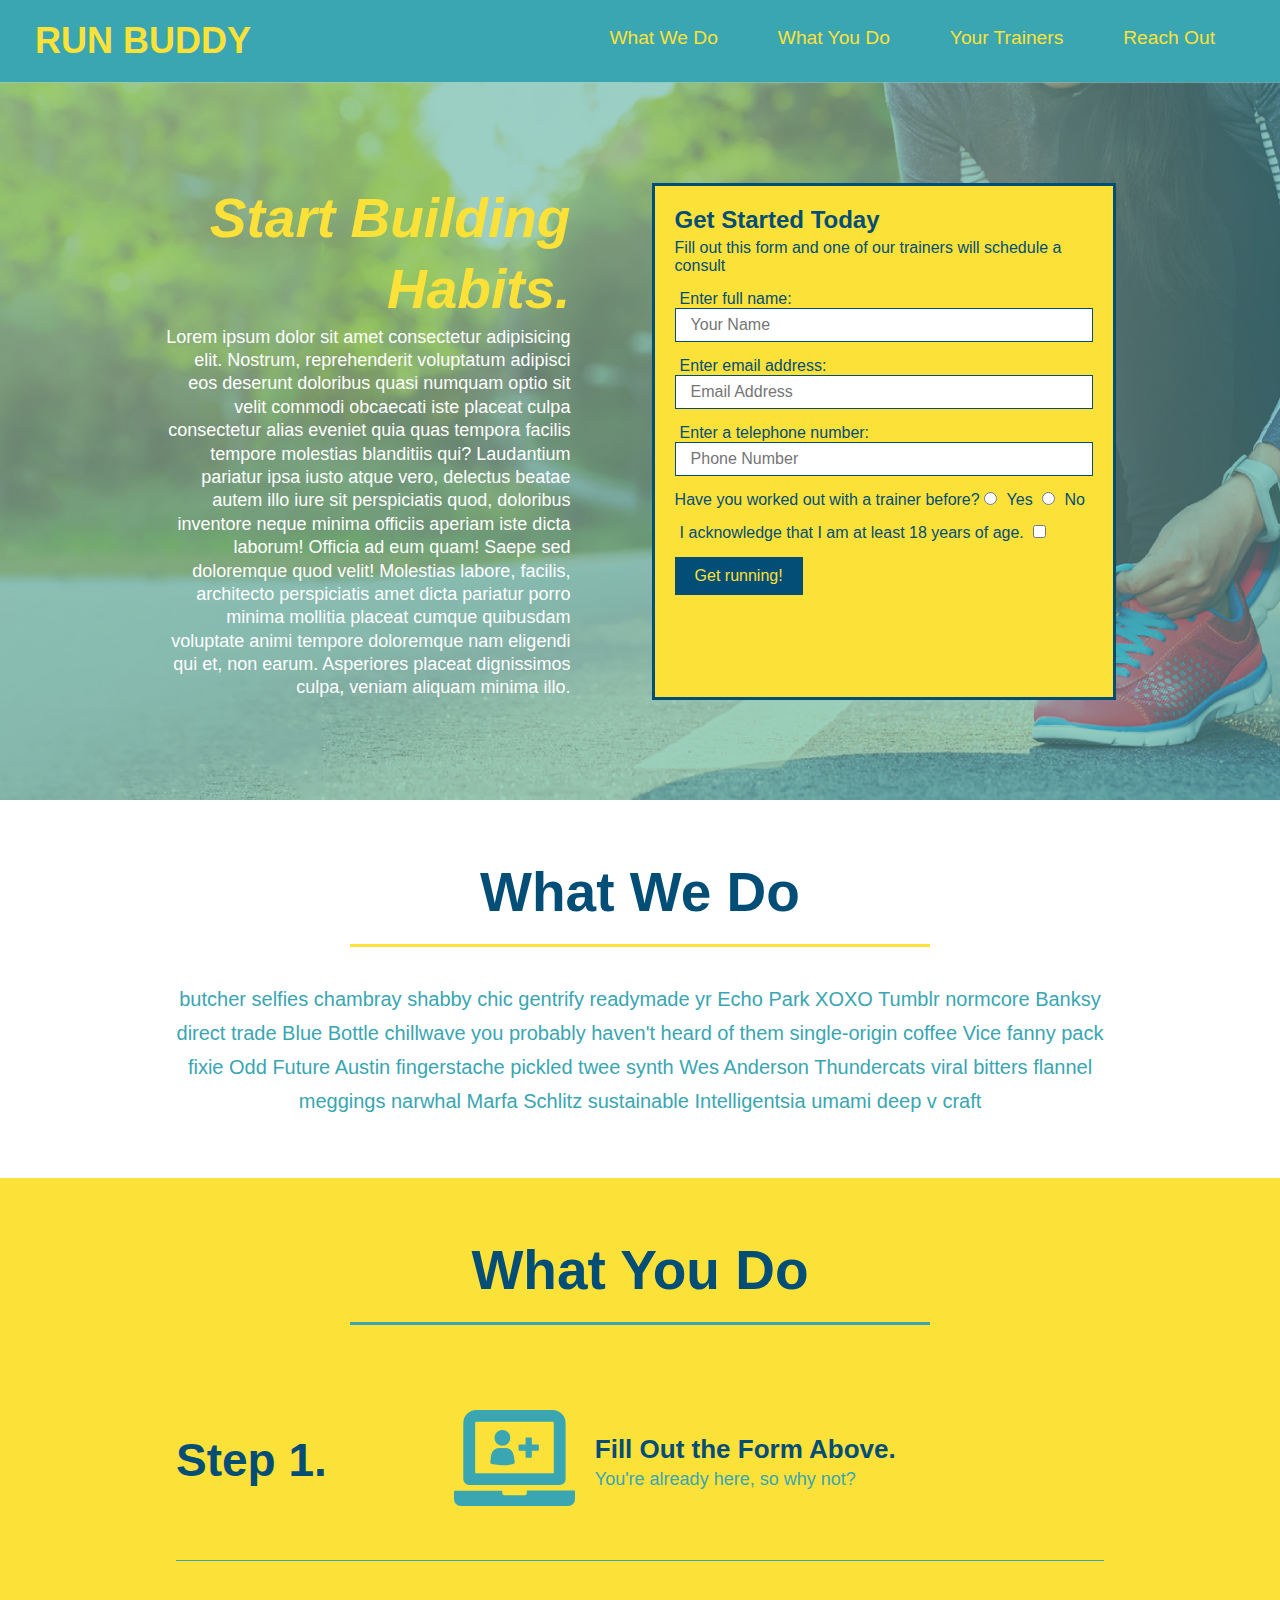
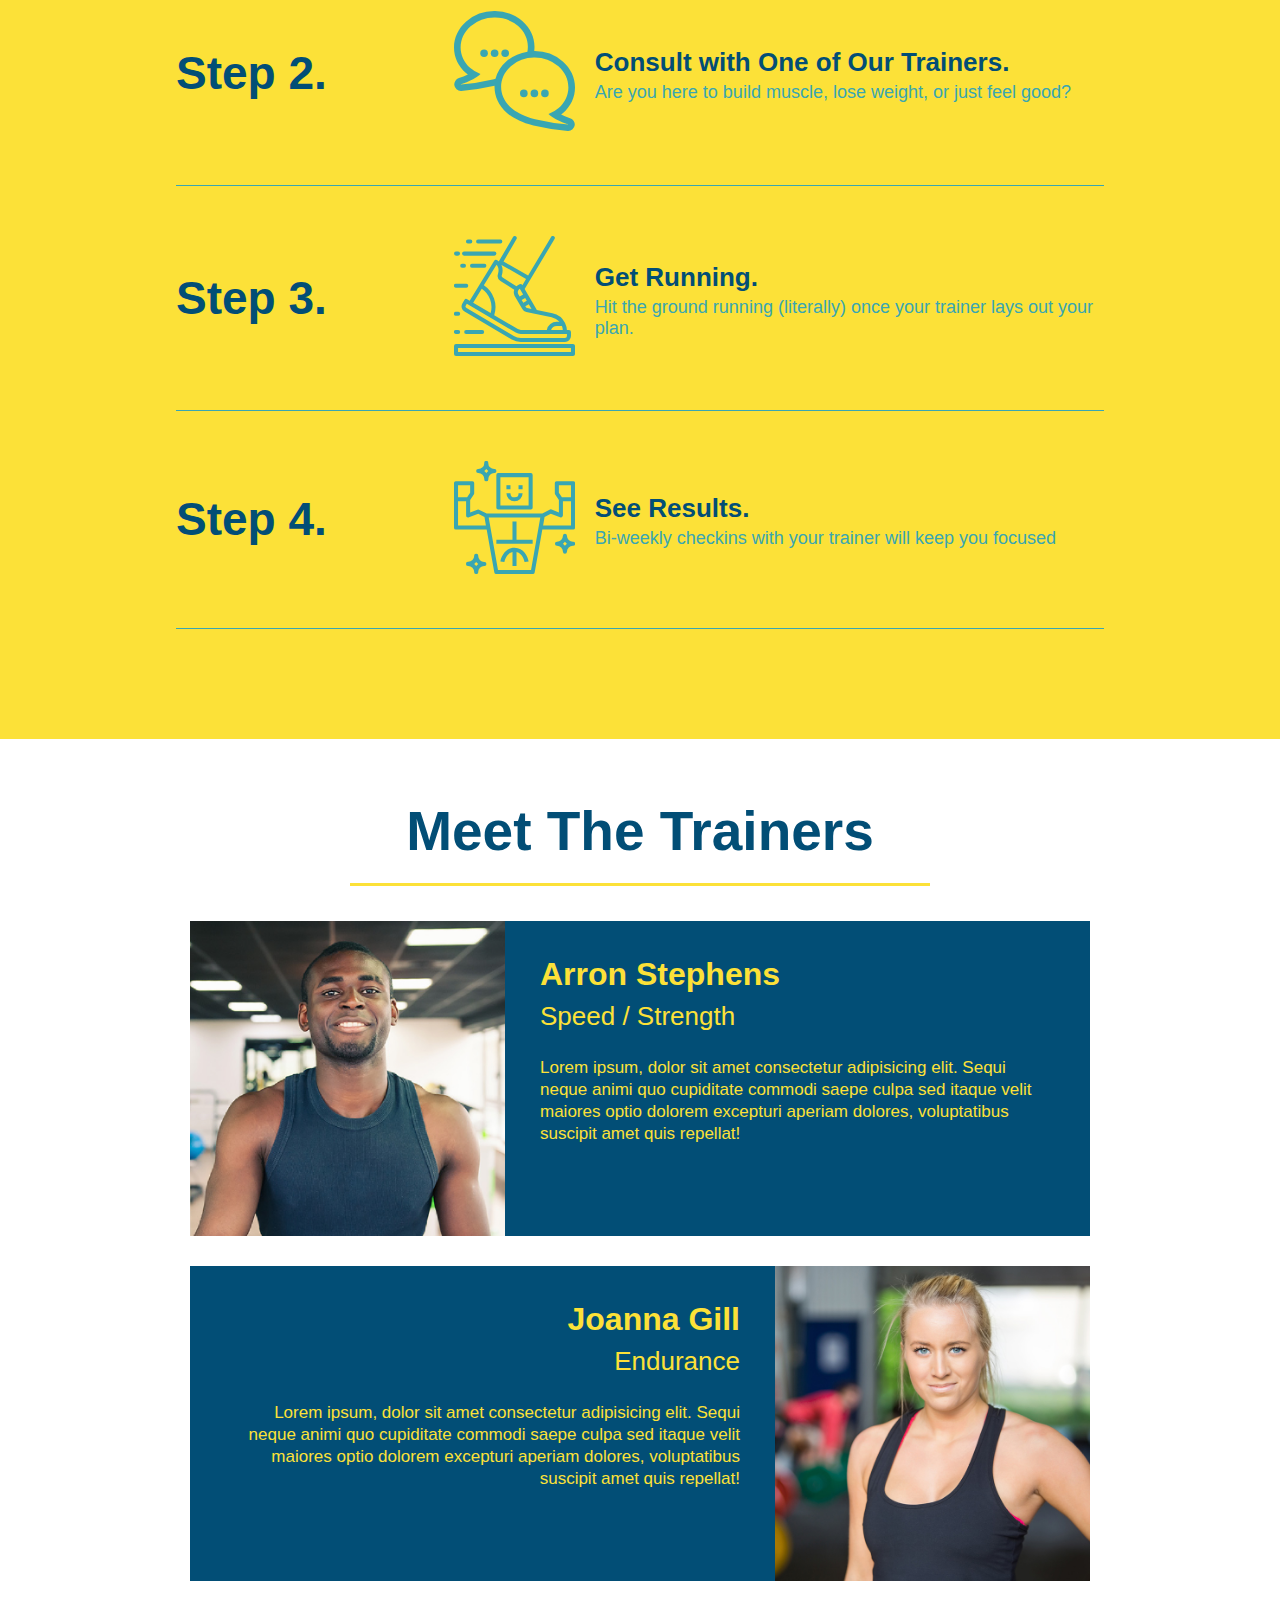
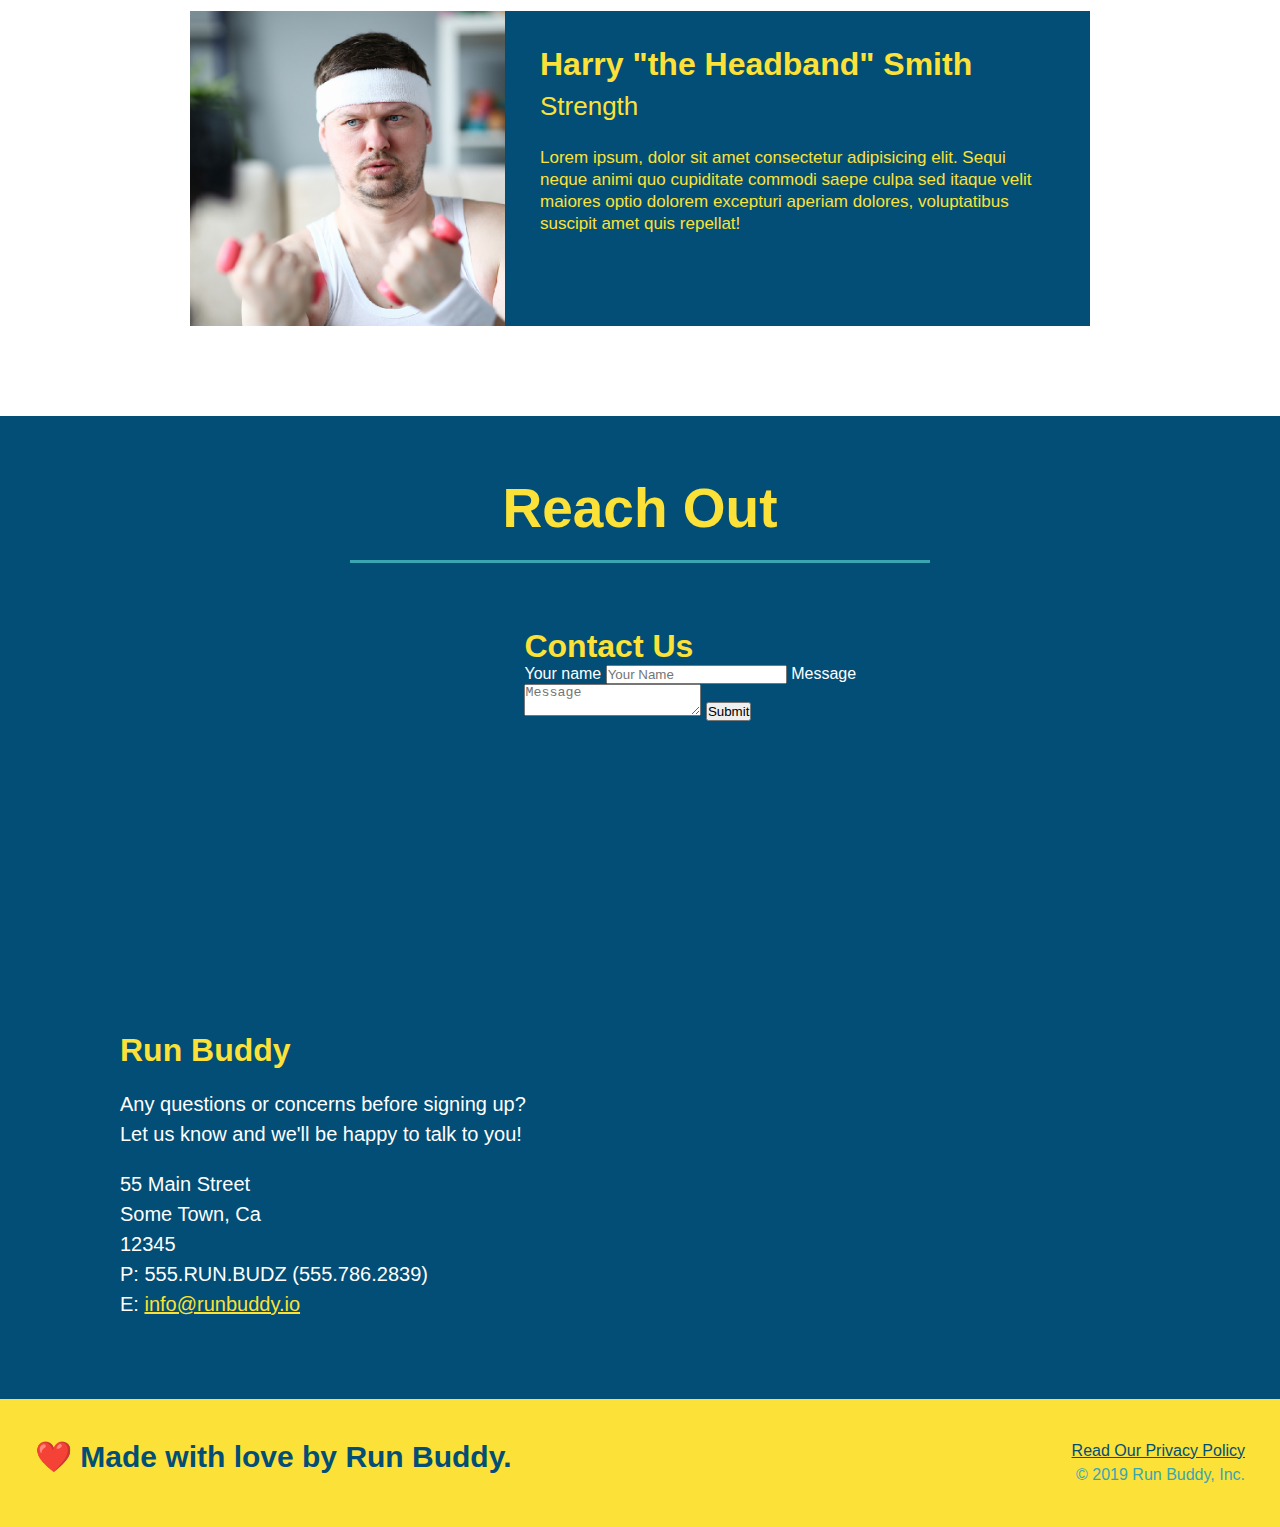
==== commit 33bf3e40: "add flexbox to the steps" ====
--- a/1.6/index.html
+++ b/1.6/index.html
@@ -104,28 +104,56 @@
       </h2>
     </div>
 
-    <div>
-      <img src="./assets/images/step-1.svg" alt="" />
-      <h3>Step 1: <span>Fill Out the Form Above.</span></h3>
-      <p>You're already here, so why not?</p>
-    </div>
-
-    <div>
-      <img src="./assets/images/step-2.svg" alt="" />
-      <h3>Step 2: <span>Consult with One of Our Trainers.</span></h3>
-      <p>Are you here to build muscle, lose weight, or just feel good?</p>
-    </div>
-
-    <div>
-      <img src="./assets/images/step-3.svg" alt="" />
-      <h3>Step 3: <span>Get Running.</span></h3>
-      <p>Hit the ground running (literally) once your trainer lays out your plan.</p>
-    </div>
-
-    <div>
-      <img src="./assets/images/step-4.svg" alt="" />
-      <h3>Step 4: <span>See Results.</span></h3>
-      <p>Bi-weekly checkins with your trainer will keep you focused</p>
+    <div class="step">
+      <h3>Step 1.</h3>
+      <div class="step-info">
+        <div class="step-img">
+          <img src="./assets/images/step-1.svg" alt="" />
+        </div>
+        <div class="step-text">
+          <h4>Fill Out the Form Above.</h4>
+          <p>You're already here, so why not?</p>
+        </div>
+      </div>
+    </div>
+
+    <div class="step">
+      <h3>Step 2.</h3>
+      <div class="step-info">
+        <div class="step-img">
+          <img src="./assets/images/step-2.svg" alt="" />
+        </div>
+        <div class="step-text">
+          <h4>Consult with One of Our Trainers.</h4>
+          <p>Are you here to build muscle, lose weight, or just feel good?</p>
+        </div>
+      </div>
+    </div>
+
+    <div class="step">
+      <h3>Step 3.</h3>
+      <div class="step-info">
+        <div class="step-img">
+          <img src="./assets/images/step-3.svg" alt="" />
+        </div>
+        <div class="step-text">
+          <h4>Get Running.</h4>
+          <p>Hit the ground running (literally) once your trainer lays out your plan.</p>
+        </div>
+      </div>
+    </div>
+
+    <div class="step">
+      <h3>Step 4.</h3>
+      <div class="step-info">
+        <div class="step-img">
+          <img src="./assets/images/step-4.svg" alt="" />
+        </div>
+        <div class="step-text">
+          <h4>See Results.</h4>
+          <p>Bi-weekly checkins with your trainer will keep you focused</p>
+        </div>
+      </div>
     </div>
   </section>
 
--- a/1.6/assets/css/style.css
+++ b/1.6/assets/css/style.css
@@ -151,32 +151,56 @@
   text-align: center;
 }
 
+.step {
+  margin: 50px auto;
+  padding-bottom: 50px;
+  width: 80%;
+  border-bottom: 1px solid #39a6b2;
+  display: flex;
+  flex-wrap: wrap;
+  align-items: center;
+  justify-content: space-between;
+}
+
 .steps {
   background: #fce138;
 }
 
-.steps div {
-  margin-bottom: 80px;
-}
-
-.steps img {
-  width: 15%;
-  margin: 10px 0;
-}
-
-.steps h3 {
+.step h3 {
   color: #024e76;
   font-size: 46px;
-  margin-top: 10px;
-}
-
-.steps p {
+  flex: 1 30%;
+}
+
+.step-img {
+  flex: 1 12%;
+  margin-right: 20px;
+}
+
+.step-img img {
+  max-width: 100%;
+}
+
+.step-text {
+  flex: 12;
+}
+
+.step-info {
+  flex: 2 70%;
+  display: flex;
+  flex-wrap: wrap;
+  align-items: center;
+}
+
+.step-text p {
   color: #39a6b2;
-  font-size: 23px;
-}
-
-.steps span {
-  font-size: 38px;
+  font-size: 18px;
+}
+
+.step-text h4 {
+  font-size: 26px;
+  line-height: 1.5;
+  color: #024e76;
 }
 
 .section-title {
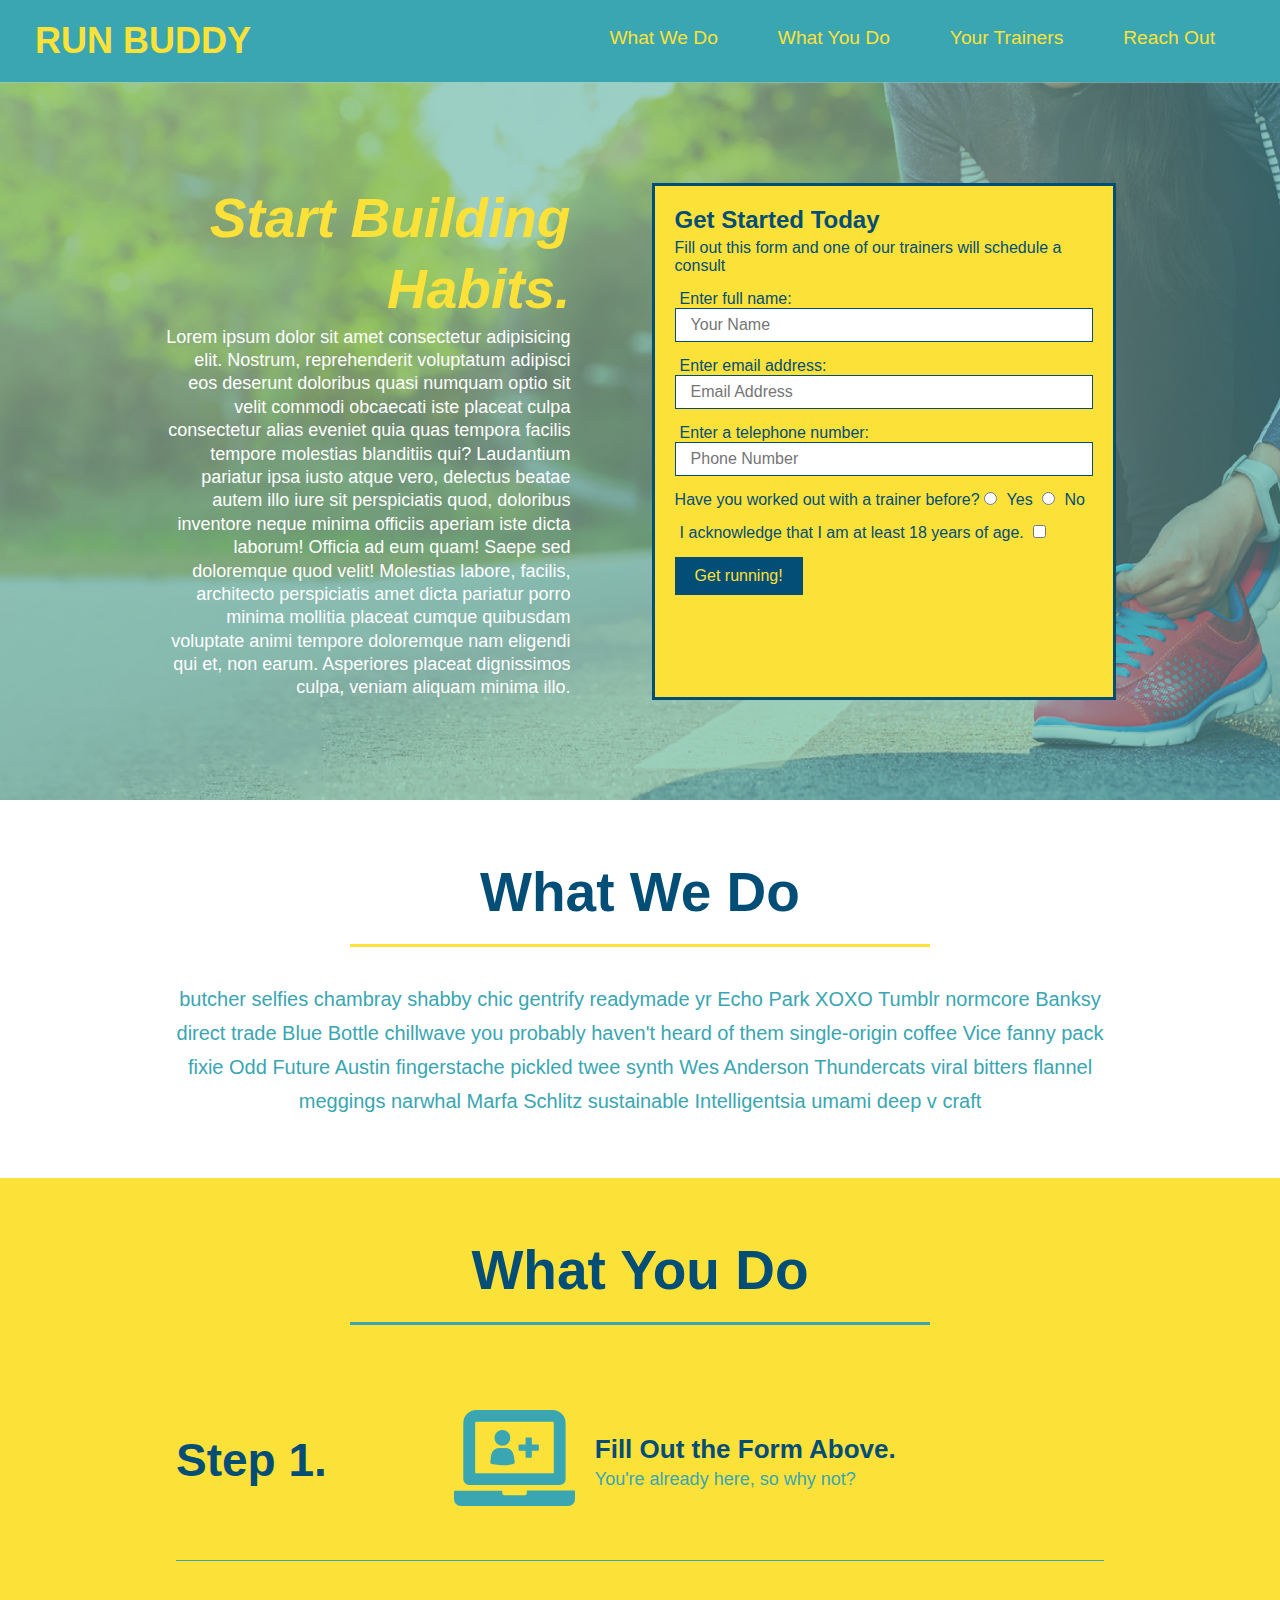
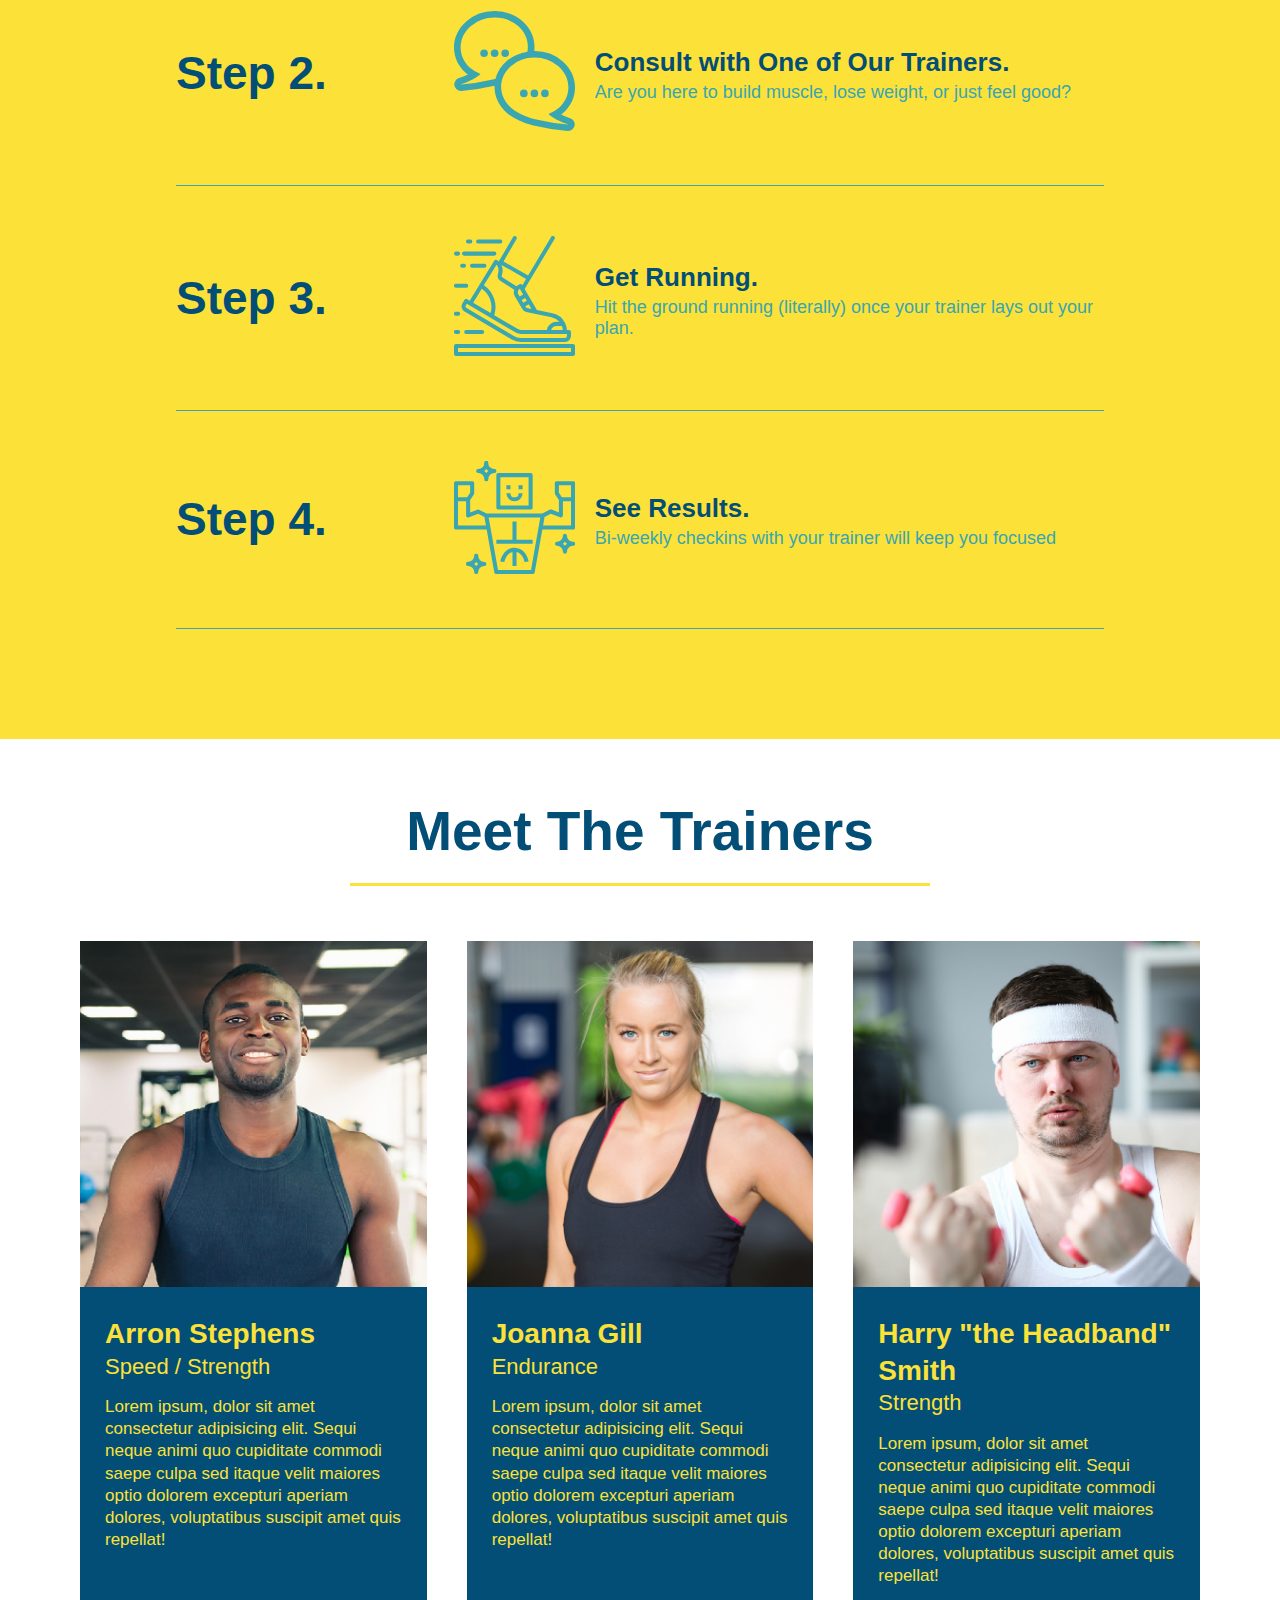
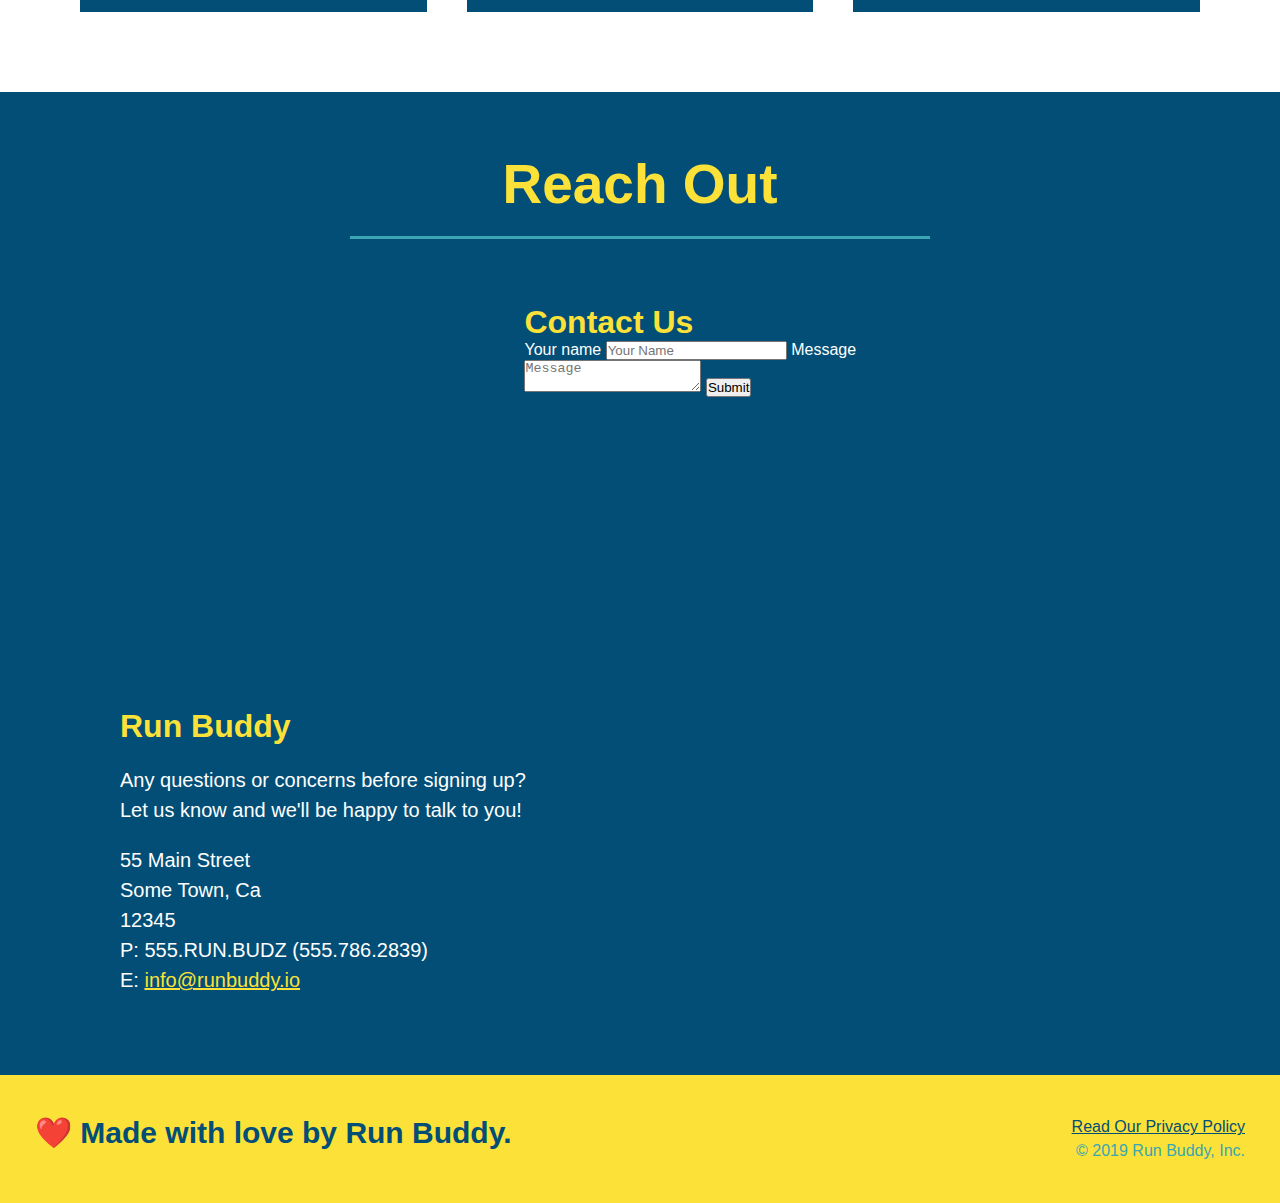
==== commit be0c8db6: "add flexbox to the trainers" ====
--- a/1.6/index.html
+++ b/1.6/index.html
@@ -158,54 +158,61 @@
   </section>
 
   <!-- "meet the trainers" section -->
-  <section id="your-trainers" class="trainers">
+  <section id="your-trainers">
     <div class="flex-row">
       <h2 class="section-title primary-border">
         Meet The Trainers
       </h2>
     </div>
 
-    <article class="trainer">
-      <img src="./assets/images/trainer-1.jpg" alt="Arron Stephens in his workout clothes, ready to pump iron" />
-      <div class="trainer-bio text-left">
-        <h3>Arron Stephens</h3>
-        <h4>Speed / Strength</h4>
-        <p>
-          Lorem ipsum, dolor sit amet consectetur adipisicing elit. Sequi neque animi quo cupiditate commodi saepe culpa
-          sed
-          itaque velit maiores optio dolorem excepturi aperiam dolores, voluptatibus suscipit amet quis repellat!
-        </p>
-      </div>
-    </article>
-
-    <!-- second trainer bio -->
-    <article class="trainer">
-      <div class="trainer-bio text-right">
-        <h3>Joanna Gill</h3>
-        <h4>Endurance</h4>
-        <p>
-          Lorem ipsum, dolor sit amet consectetur adipisicing elit. Sequi neque animi quo cupiditate commodi saepe culpa
-          sed
-          itaque velit maiores optio dolorem excepturi aperiam dolores, voluptatibus suscipit amet quis repellat!
-        </p>
-      </div>
-      <img src="./assets/images/trainer-2.jpg" alt="Joanna Gill cooling off after a workout" />
-    </article>
-
-    <!-- third trainer bio -->
-    <article class="trainer">
-      <img src="./assets/images/trainer-3.jpg"
-        alt="Harry Smith wearing a headband and lifting comically small pink weights" />
-      <div class="trainer-bio text-left">
-        <h3>Harry "the Headband" Smith</h3>
-        <h4>Strength</h4>
-        <p>
-          Lorem ipsum, dolor sit amet consectetur adipisicing elit. Sequi neque animi quo cupiditate commodi saepe culpa
-          sed
-          itaque velit maiores optio dolorem excepturi aperiam dolores, voluptatibus suscipit amet quis repellat!
-        </p>
-      </div>
-    </article>
+    <div class="trainers">
+      <article class="trainer">
+        <img src="./assets/images/trainer-1.jpg" alt="Arron Stephens in his workout clothes, ready to pump iron" />
+        <div class="trainer-bio">
+          <h3 class="trainer-name">Arron Stephens</h3>
+          <h4 class="trainer-role">Speed / Strength</h4>
+          <p>
+            Lorem ipsum, dolor sit amet consectetur adipisicing elit. Sequi neque animi quo cupiditate commodi saepe
+            culpa
+            sed
+            itaque velit maiores optio dolorem excepturi aperiam dolores, voluptatibus suscipit amet quis repellat!
+          </p>
+        </div>
+      </article>
+
+      <!-- second trainer bio -->
+      <article class="trainer">
+        <img src="./assets/images/trainer-2.jpg" alt="Joanna Gill cooling off after a workout" />
+        <div class="trainer-bio">
+          <h3 class="trainer-name">Joanna Gill</h3>
+          <h4 class="trainer-role">Endurance</h4>
+          <p>
+            Lorem ipsum, dolor sit amet consectetur adipisicing elit. Sequi neque animi quo cupiditate commodi saepe
+            culpa
+            sed
+            itaque velit maiores optio dolorem excepturi aperiam dolores, voluptatibus suscipit amet quis repellat!
+          </p>
+        </div>
+      </article>
+
+      <!-- third trainer bio -->
+      <article class="trainer">
+        <img src="./assets/images/trainer-3.jpg"
+          alt="Harry Smith wearing a headband and lifting comically small pink weights" />
+        <div class="trainer-bio">
+          <h3 class="trainer-name">Harry "the Headband" Smith</h3>
+          <h4 class="trainer-role">Strength</h4>
+          <p>
+            Lorem ipsum, dolor sit amet consectetur adipisicing elit. Sequi neque animi quo cupiditate commodi saepe
+            culpa
+            sed
+            itaque velit maiores optio dolorem excepturi aperiam dolores, voluptatibus suscipit amet quis repellat!
+          </p>
+        </div>
+      </article>
+
+    </div>
+
   </section>
 
   <!-- "reach out" section -->
--- a/1.6/assets/css/style.css
+++ b/1.6/assets/css/style.css
@@ -223,38 +223,41 @@
 
 
 .trainer {
-  width: 900px;
-  margin: 0 auto 30px auto;
+  margin: 20px;
   background: #024e76;
   color: #fce138;
-  overflow: auto;
+  flex: 1;
 }
 
 .trainer img {
-  width: 35%;
-  float: left;
+  width: 100%;
 }
 
 .trainer-bio {
-  padding: 35px;
-  float: left;
-  width: 65%;
+  padding: 25px;
+  line-height: 1.3;
 }
 
 .trainer-bio h3 {
-  font-size: 32px;
-  margin-bottom: 8px;
+  font-size: 28px;
 }
 
 .trainer-bio h4 {
   font-weight: lighter;
-  font-size: 26px;
-  margin-bottom: 25px;
+  font-size: 22px;
+  margin-bottom: 15px;
 }
 
 .trainer-bio p {
   font-size: 17px;
-  line-height: 1.3;
+}
+
+.trainers {
+  width: 100%;
+  margin: 0 auto;
+  display: flex;
+  flex-wrap: wrap;
+  justify-content: space-around;
 }
 
 .text-left {
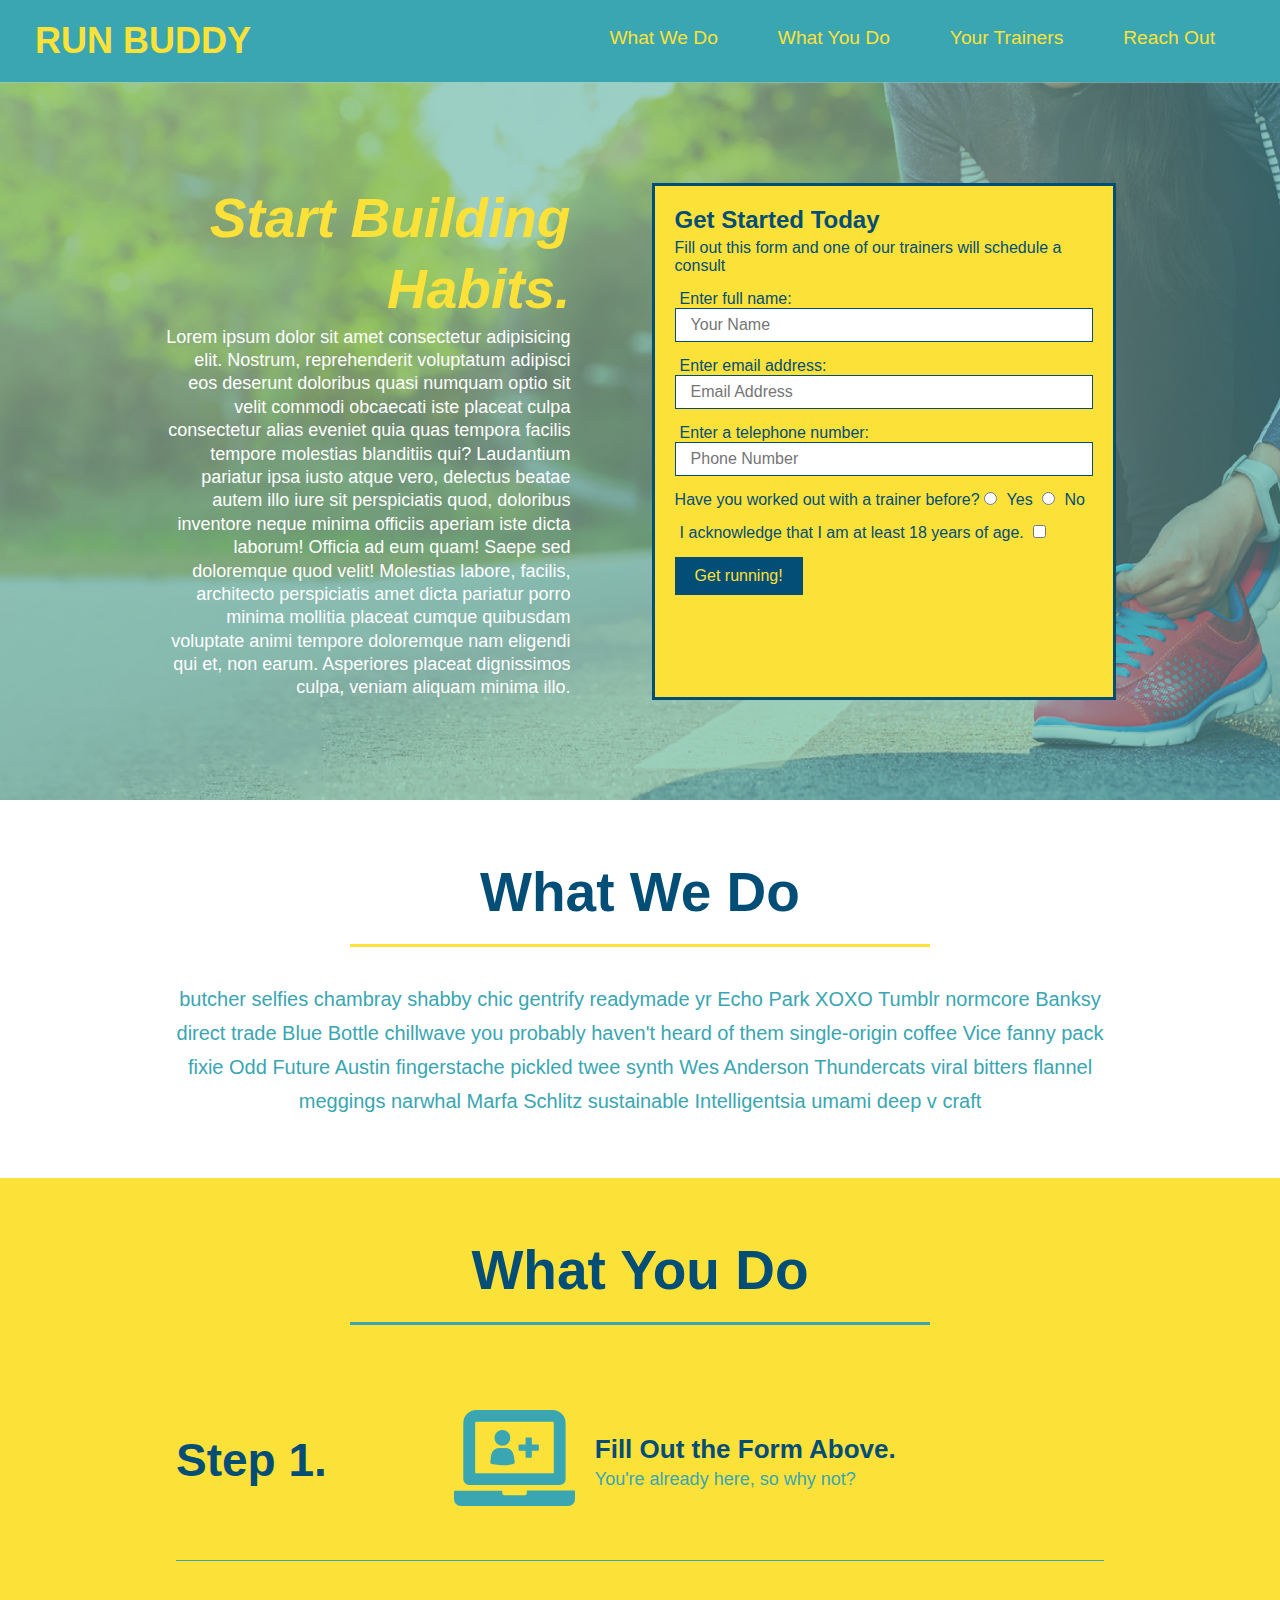
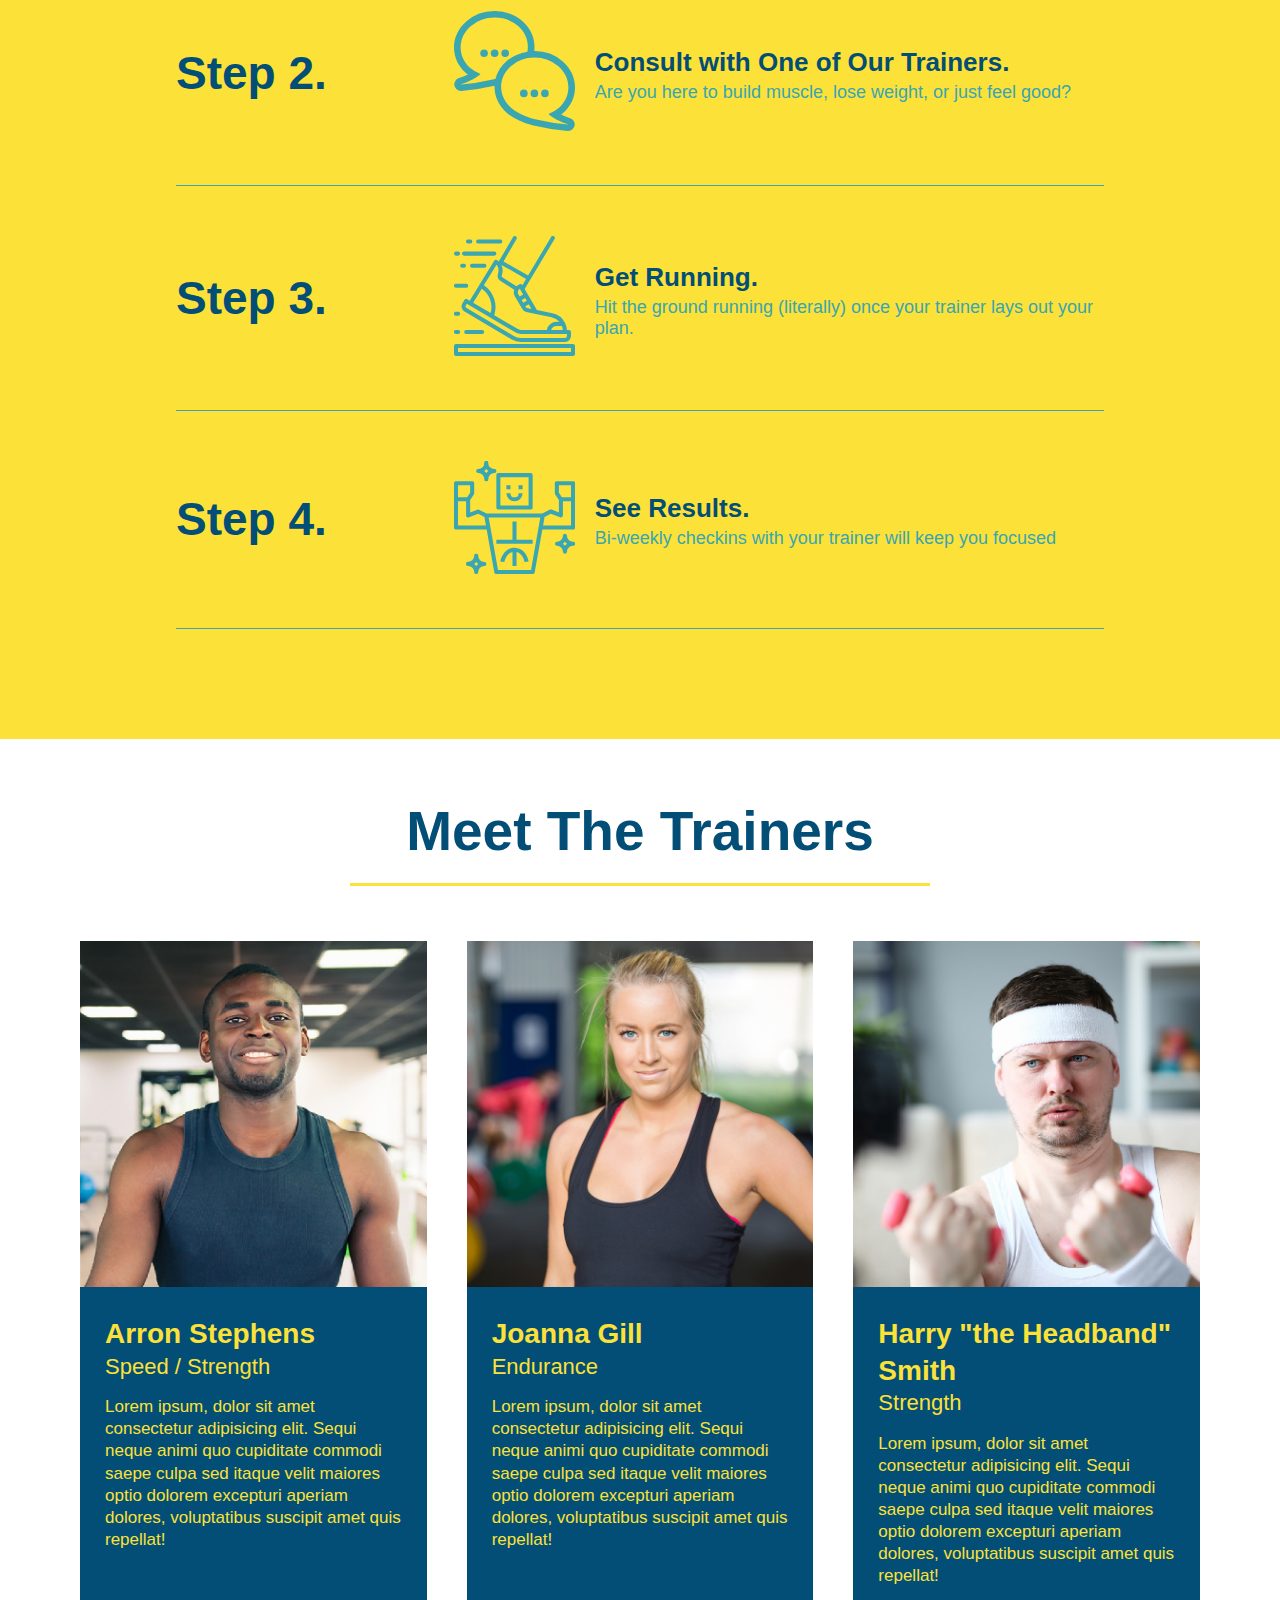
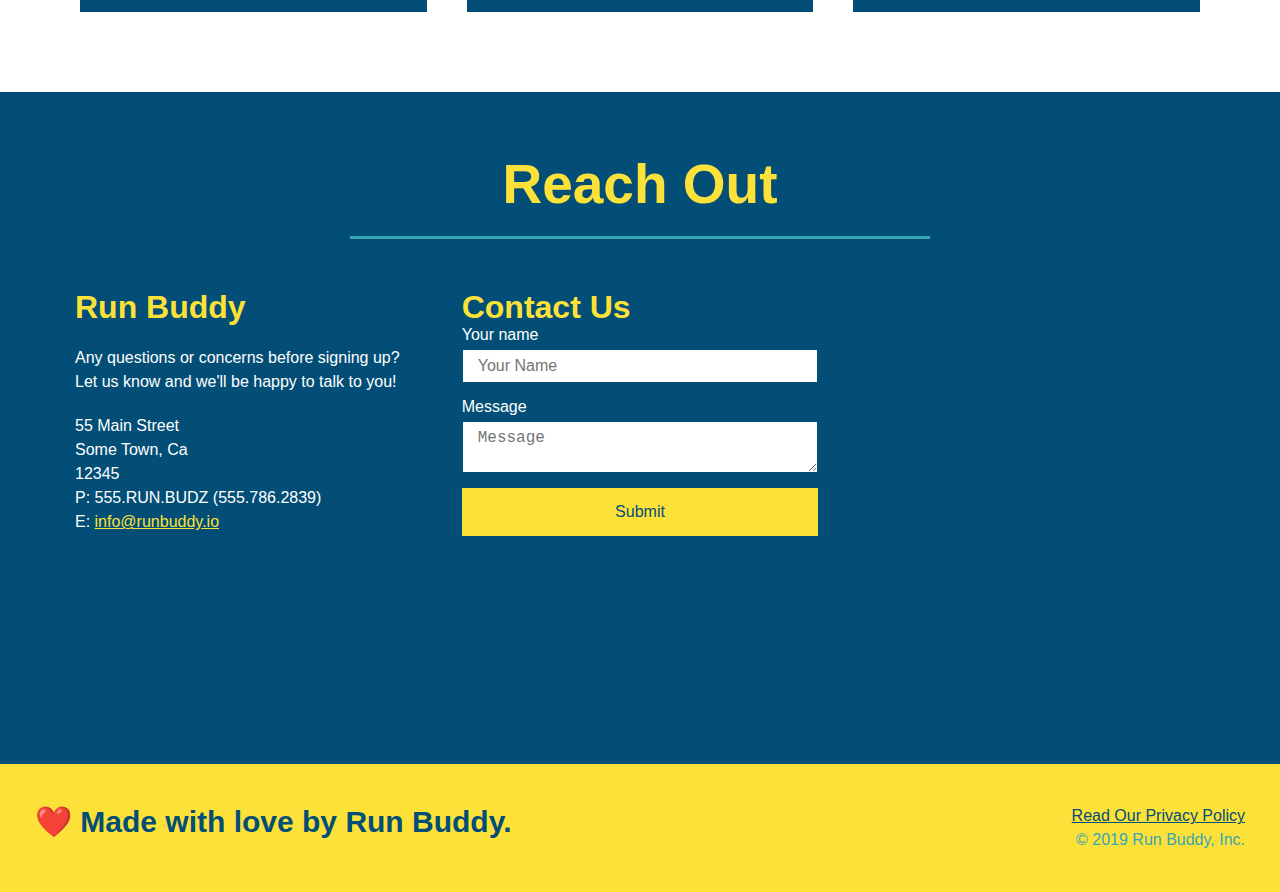
==== commit 710b0a9e: "add flexbox to contact section" ====
--- a/1.6/index.html
+++ b/1.6/index.html
@@ -219,23 +219,7 @@
   <section id="reach-out" class="contact">
     <h2 class="section-title secondary-border">Reach Out</h2>
     <div class="contact-info">
-      <iframe
-        src="https://www.google.com/maps/embed?pb=!1m18!1m12!1m3!1d3147.1079747227936!2d-120.42364418397035!3d37.92790791110593!2m3!1f0!2f0!3f0!3m2!1i1024!2i768!4f13.1!3m3!1m2!1s0x8090c49129b6ac57%3A0xb56c7eb95a2cd8bd!2sMain%20St%2C%20California%2095327!5e0!3m2!1sen!2sus!4v1616426329495!5m2!1sen!2sus"
-        style="border:0;" allowfullscreen="" loading="lazy">
-      </iframe>
-      <div class="contact-form">
-        <h3>Contact Us</h3>
-        <form>
-          <label for="contact-name">Your name</label>
-          <input type="text" id="contact-name" placeholder="Your Name">
-
-          <label for="contact-message">Message</label>
-          <textarea id="contact-message" placeholder="Message"></textarea>
-
-          <button type="submit">Submit</button>
-        </form>
-
-      </div>
+
       <div>
         <h3>Run Buddy</h3>
         <p>
@@ -251,7 +235,27 @@
           E: <a href="mailto:info@runbuddy.io">info@runbuddy.io</a>
         </address>
       </div>
-    </div>
+
+      <div class="contact-form">
+        <h3>Contact Us</h3>
+        <form>
+          <label for="contact-name">Your name</label>
+          <input type="text" id="contact-name" placeholder="Your Name">
+
+          <label for="contact-message">Message</label>
+          <textarea id="contact-message" placeholder="Message"></textarea>
+
+          <button type="submit">Submit</button>
+        </form>
+      </div>
+
+      <iframe
+        src="https://www.google.com/maps/embed?pb=!1m18!1m12!1m3!1d3147.1079747227936!2d-120.42364418397035!3d37.92790791110593!2m3!1f0!2f0!3f0!3m2!1i1024!2i768!4f13.1!3m3!1m2!1s0x8090c49129b6ac57%3A0xb56c7eb95a2cd8bd!2sMain%20St%2C%20California%2095327!5e0!3m2!1sen!2sus!4v1616426329495!5m2!1sen!2sus"
+        style="border:0;" allowfullscreen="" loading="lazy">
+      </iframe>
+
+    </div>
+
   </section>
 
   <!-- footer -->
--- a/1.6/assets/css/style.css
+++ b/1.6/assets/css/style.css
@@ -277,17 +277,22 @@
   color: #fce138;
 }
 
+.contact-info {
+  display: flex;
+  justify-content: space-between;
+  flex-wrap: wrap;
+}
+
+.contact-info > * {
+  flex: 1;
+  margin: 15px;
+}
+
 .contact-info iframe {
-  width: 400px;
   height: 400px;
 }
 
 .contact-info div {
-  width: 410px;
-  display: inline-block;
-  vertical-align: top;
-  text-align: left;
-  margin: 30px 0 0 60px;
   color: white;
 }
 
@@ -300,7 +305,7 @@
 .contact-info address {
   margin: 20px 0;
   line-height: 1.5;
-  font-size: 20px;
+  font-size: 16px;
   font-style: normal;
 }
 
@@ -308,6 +313,28 @@
   color: #fce138;
 }
 
+.contact-form input,
+.contact-form textarea {
+  border: 1px solid #024e76;
+  display: block;
+  padding: 7px 15px;
+  font-size: 16px;
+  color: #024e76;
+  width: 100%;
+  margin-bottom: 15px;
+  margin-top: 5px;
+}
+
+.contact-form button {
+  width: 100%;
+  border: none;
+  background: #fce138;
+  color: #024e76;
+  text-align: center;
+  padding: 15px 0;
+  font-size: 16px;
+}
+
 .flex-row {
   display: flex;
 }
